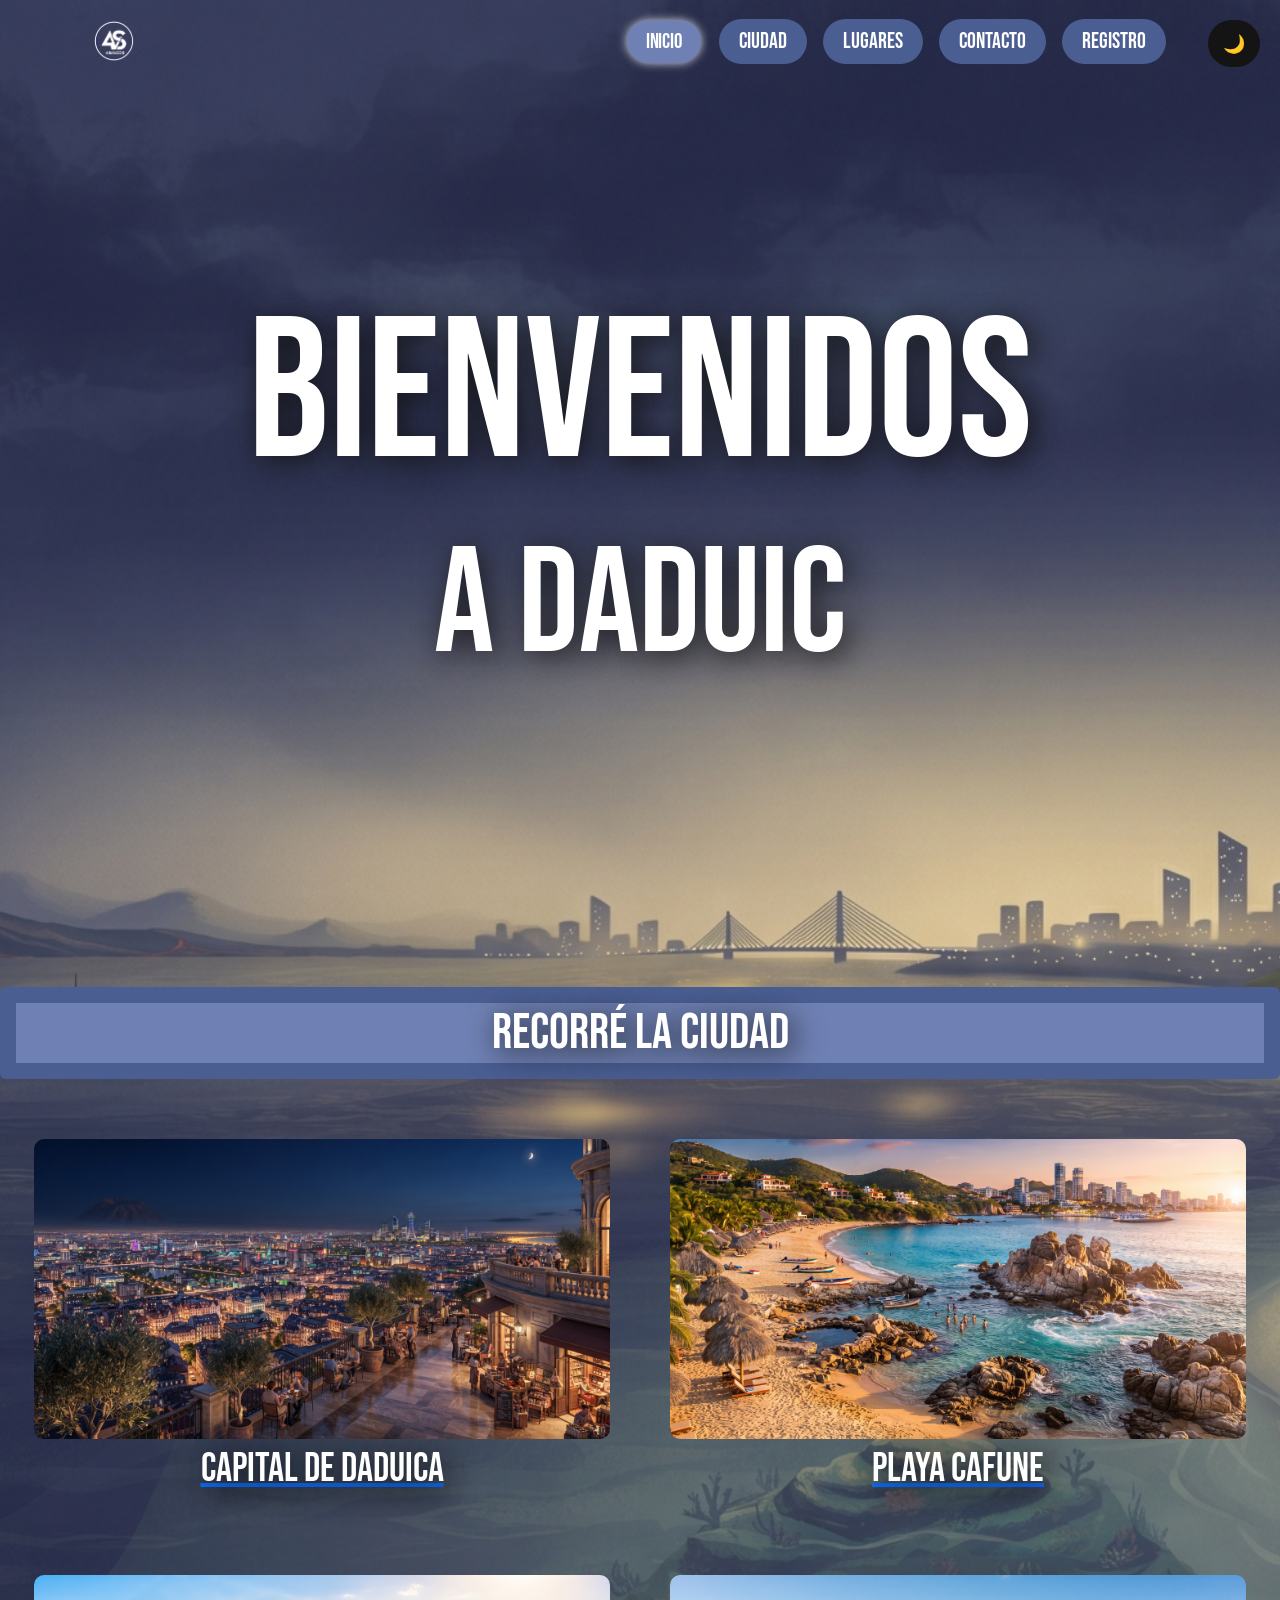
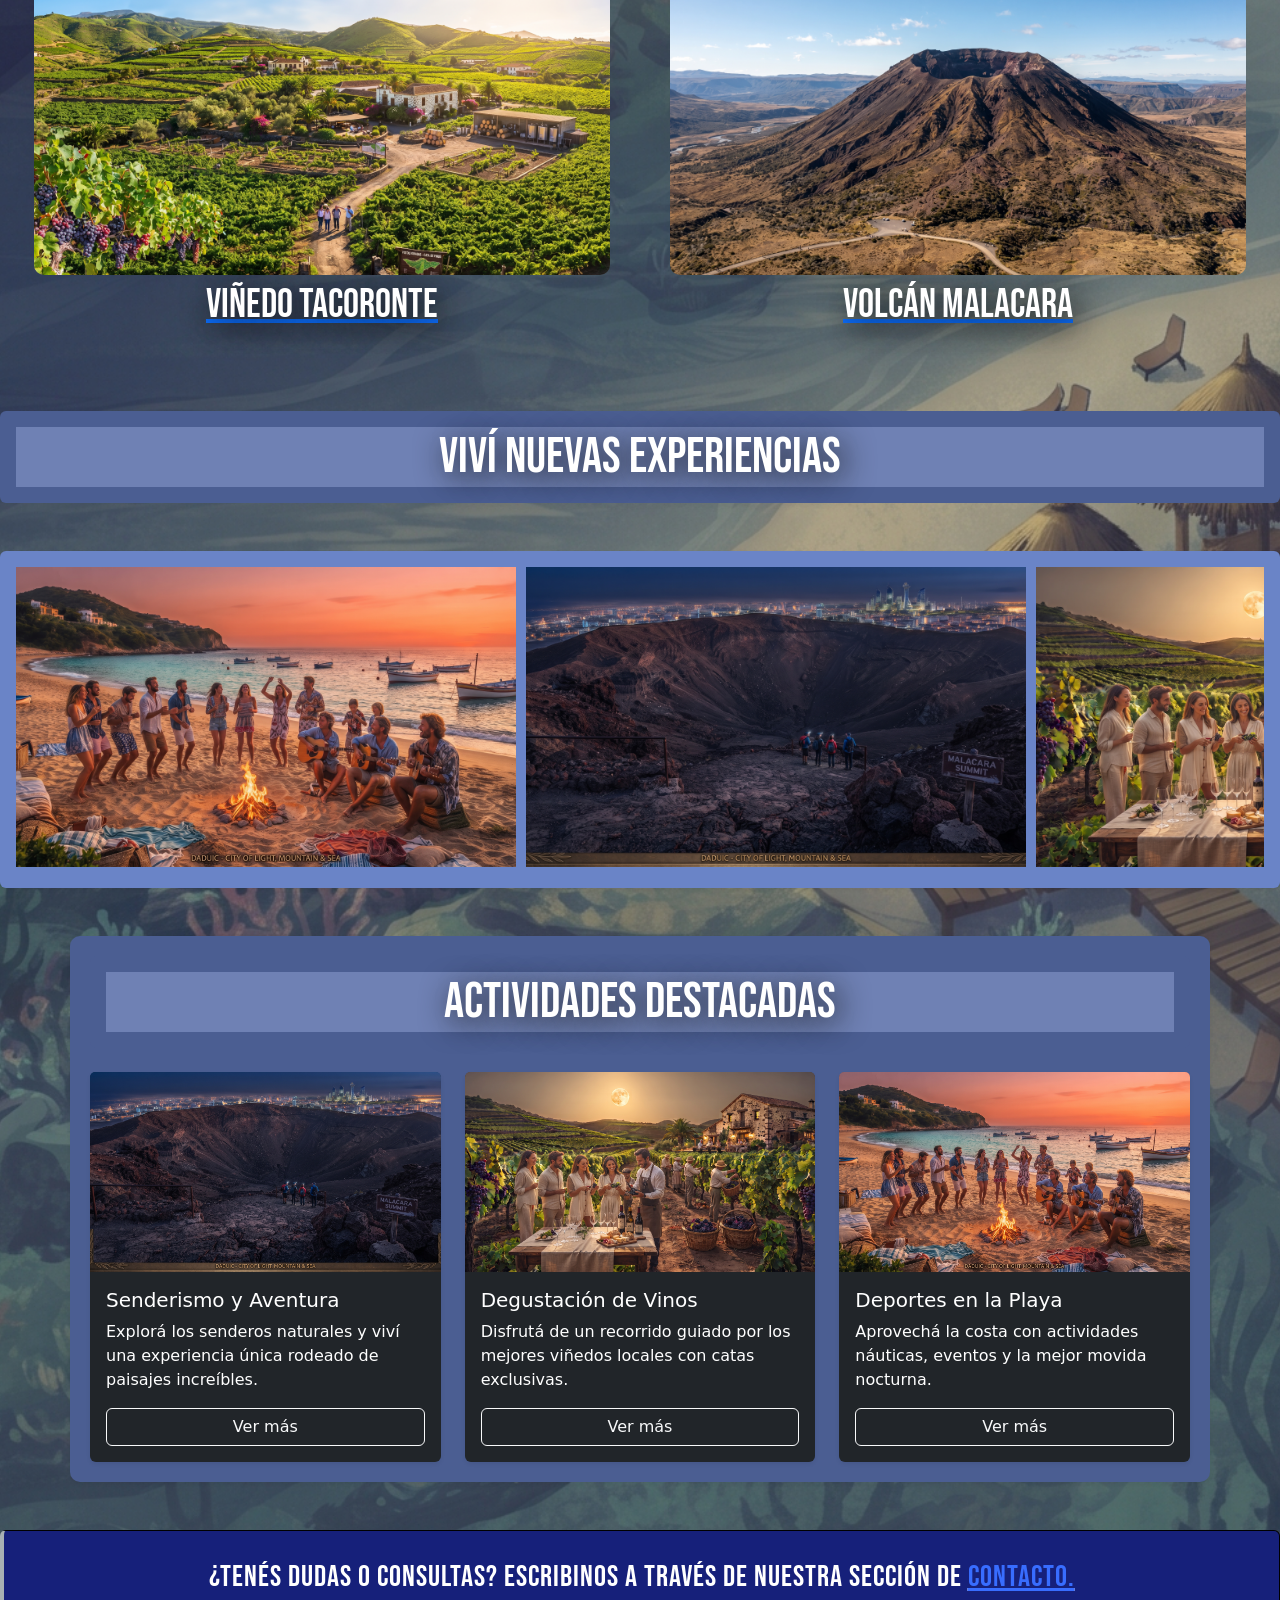
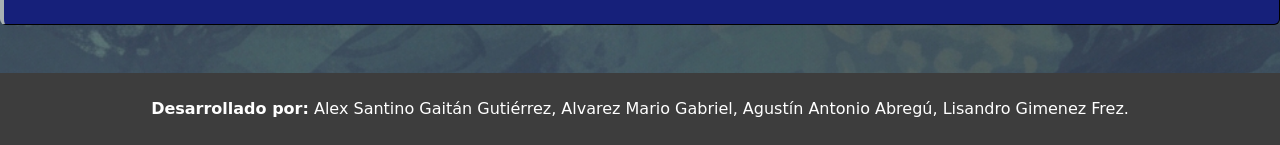
==== TPGrupal_Grupo7/Index.html @ 123d29c0 "cambio de color en grilla" ====
<!DOCTYPE html>
<html lang="es">

<head>
    <meta charset="UTF-8">
    <meta name="viewport" content="width=device-width, initial-scale=1.0">
    <title>Ciudad Dadiuc | Inicio</title>

    <!-- Bootstrap CSS (CDN vinculado ANTES del CSS propio) -->
    <link href="https://cdn.jsdelivr.net/npm/bootstrap@5.3.3/dist/css/bootstrap.min.css" rel="stylesheet">

    <!-- CSS propio -->
    <link rel="stylesheet" href="css/estilos.css">

    <!-- JavaScript -->
    <script src="js/main.js"></script>

</head>

<body class="body">

    <!-- Header Sticky con Navbar Bootstrap -->
    <header class="header-ciudad sticky-top">
        <div class="container text-center py-2">
            <nav class="navbar navbar-expand-lg navbar-dark bg-transparent">
                <div class="container-fluid">
                    <a class="navbar-brand logo-dadiuc text-uppercase m-0" href="index.html"
                        style="display:flex; gap:30px;">
                        <img src="Imagenes/LogoGrupoBlanco.png" alt="Logo de la ciudad Daduic" class="logo-daduic">
                    </a>

                    <button class="navbar-toggler" type="button" data-bs-toggle="collapse" data-bs-target="#menuIndex"
                        aria-controls="menuIndex" aria-expanded="false" aria-label="Abrir navegación">
                        <span class="navbar-toggler-icon"></span>
                    </button>

                    <div class="collapse navbar-collapse justify-content-end" id="menuIndex">
                        <ul class="navbar-nav gap-lg-2 me-3">
                            <li class="nav-item"><a class="nav-link active" aria-current="page"
                                    href="index.html">Inicio</a></li>
                            <li class="nav-item"><a class="nav-link" href="ciudad.html">Ciudad</a></li>
                            <li class="nav-item"><a class="nav-link" href="lugares.html">Lugares</a></li>
                            <li class="nav-item"><a class="nav-link" href="contacto.html">Contacto</a></li>
                            <li class="nav-item"><a class="nav-link" href="registrarse.html">Registro</a></li>
                        </ul>
                    </div>

                    <button class="modo-oscuro" id="btn-modo" >🌙</button>
                    
                </div>
            </nav>
        </div>
    </header>

    <!-- Bienvenida / Banner con Video -->
    <main>
        <div class="contenido-cabecera">
            <h1>BIENVENIDOS</h1>
            <br>
            <h2>A DADUIC</h2>
        </div>

        <div class="video-inicial" >
            <video id="video-fondo"autoplay muted loop >
                <source id="source-video" src="Imagenes/MuestraDia.mp4" type="video/mp4">
            </video>
        </div>


        <!-- Texto de bienvenida a la ciudad -->
        <div>
            <video id="video-descripcion" autoplay muted loop>
                <source src="Imagenes/Descripcion.mp4" type="video/mp4">
            </video>
        </div>


        <!-- Galería de Destacados -->
        <div class="texto-lugares my-5 p-3 rounded text-center">
            <h3 id="lugares-resumen" class="m-0">RECORRÉ LA CIUDAD</h3>
        </div>

        <div class="lugares-galeria">
            <a href="lugares.html#VolcanMalacara">
                <img src="Imagenes/CiudadDadiuc.jpg" alt="Foto de la ciudad de noche">
                <p>Capital de Daduica</p>
            </a>
            <a href="lugares.html#PlayaCafune">
                <img src="Imagenes/PlayaCafune.jpg" alt="La Playa Cafune">
                <p>Playa Cafune</p>
            </a>
            <a href="lugares.html#VinedoTacoronte">
                <img src="Imagenes/VinedoTacoronte.jpg" alt="El Viñedo Tacoronte">
                <p>Viñedo Tacoronte</p>
            </a>
            <a href="lugares.html#VolcanMalacara">
                <img src="Imagenes/VolcanMalacara.jpg" alt="El Volcan Malacara">
                <p>Volcán Malacara</p>
            </a>
        </div>

        <div class="texto-lugares my-5 p-3 rounded text-center">
            <h3 class="m-0">VIVÍ NUEVAS EXPERIENCIAS</h3>
        </div>

        <!-- Galería de Experiencias (Rutas de imágenes corregidas) -->
        <section class="p-3 rounded" style="background-color: var(--color-secundario);">
            <div class="seccion-experiencias">
                <img src="Imagenes/FiestaPlayaCafune.jpg" alt="Fiesta en Playa Cafune" width="500" height="300">
                <img src="Imagenes/VisitaVolcanMalacara.jpg" alt="Visita Volcan Malacara" width="500" height="300">
                <img src="Imagenes/RecorridoViñedo.jpg" alt="Recorrido Viñedo" width="500" height="300">
                <img src="Imagenes/FestivalDaduic.jpg" alt="Festival Daduic" width="500" height="300">
                <img src="Imagenes/FeriaDaduic.jpg" alt="Feria Daduic" width="500" height="300">
                <img src="Imagenes/CabalgataDaduic.jpg" alt="Cabalgata Daduic" width="500" height="300">
            </div>
        </section> 


       <!-- Sección de Actividades en la Ciudad (Nueva grilla) -->
        <section class="container my-5" style="background-color: var(--color-principal); border-radius: 10px; padding: 20px;">
            <div class="texto-lugares mb-4 p-3 rounded text-center">
                <h3 class="m-0">ACTIVIDADES DESTACADAS</h3>
            </div>

            <div class="row g-4">
                <!-- Actividad 1 -->
                <div class="col-md-4">
                    <div class="card h-100 shadow-sm border-0 bg-dark text-white">
                        <img src="Imagenes/VisitaVolcanMalacara.jpg" class="card-img-top" alt="Senderismo" style="height: 200px; object-fit: cover;">
                        <div class="card-body d-flex flex-column">
                            <h5 class="card-title">Senderismo y Aventura</h5>
                            <p class="card-text flex-grow-1">Explorá los senderos naturales y viví una experiencia única rodeado de paisajes increíbles.</p>
                            <a href="lugares.html" class="btn btn-outline-light mt-auto">Ver más</a>
                        </div>
                    </div>
                </div>

                <!-- Actividad 2 -->
                <div class="col-md-4">
                    <div class="card h-100 shadow-sm border-0 bg-dark text-white">
                        <img src="Imagenes/RecorridoViñedo.jpg" class="card-img-top" alt="Degustación" style="height: 200px; object-fit: cover;">
                        <div class="card-body d-flex flex-column">
                            <h5 class="card-title">Degustación de Vinos</h5>
                            <p class="card-text flex-grow-1">Disfrutá de un recorrido guiado por los mejores viñedos locales con catas exclusivas.</p>
                            <a href="lugares.html" class="btn btn-outline-light mt-auto">Ver más</a>
                        </div>
                    </div>
                </div>

                <!-- Actividad 3 -->
                <div class="col-md-4">
                    <div class="card h-100 shadow-sm border-0 bg-dark text-white">
                        <img src="Imagenes/FiestaPlayaCafune.jpg" class="card-img-top" alt="Deportes acuáticos" style="height: 200px; object-fit: cover;">
                        <div class="card-body d-flex flex-column">
                            <h5 class="card-title">Deportes en la Playa</h5>
                            <p class="card-text flex-grow-1">Aprovechá la costa con actividades náuticas, eventos y la mejor movida nocturna.</p>
                            <a href="lugares.html" class="btn btn-outline-light mt-auto">Ver más</a>
                        </div>
                    </div>
                </div>
            </div>
        </section>


    <!-- Sección de Contacto -->
        <article class="articulo-contacto my-5 p-4 text-center rounded">
            <p class="m-0">
                ¿Tenés dudas o consultas? Escribinos a través de nuestra sección de
                <a href="contacto.html" class="text-white text-decoration-underline"><strong>Contacto.</strong></a>
            </p>
        </article>
        </div>
    </main>


    <!--Footer con créditos de desarrollo-->
    <footer class="pie-pagina text-center py-4">
        <div class="container">
            <strong>Desarrollado por:</strong> Alex Santino Gaitán Gutiérrez, Alvarez Mario Gabriel, Agustín Antonio
            Abregú, Lisandro Gimenez Frez.
        </div>
    </footer>

    <!-- Bootstrap JS CDN -->
    <script src="https://cdn.jsdelivr.net/npm/bootstrap@5.3.3/dist/js/bootstrap.bundle.min.js"></script>
</body>

</html>
---- TPGrupal_Grupo7/css/estilos.css ----
/* ================================= */
/* ESTILOS PARA CIUDAD.HTML (De Mario)*/ 
/* ================================= */


:root {
    --color-principal: #4b5e92;
    --color-secundario: #6a84c7;
    --color-fondo: #1e2846;
    --color-texto: #ffffff;
    --color-acento: #6f81b4;
    --color-borde: #777777;
    --color-oscuro: #141414;
    --fuente-principal: 'Oswald', sans-serif;
    --fuente-secundaria: 'Bebas_Neue', sans-serif;
}

/*AGREGAR FUENTES PARA USARSE*/
@font-face {
    font-family: 'Oswald-Bold';
    src: url('../Fonts/Oswald/static/Oswald-Bold.ttf') format('truetype');
    font-weight: 1000;
}

@font-face {
    font-family: 'Bebas_Neue';
    src: url('../Fonts/Bebas_Neue/BebasNeue-Regular.ttf') format('truetype');
    font-weight: 1000;
}

/*Color principal de la pagina y fuente*/
body {
    color: var(--color-texto);
    background-image: url('../Imagenes/FONDO1.jpg');
    background-size: cover;
    background-position: center;
}

* {
    box-sizing: border-box;
    margin: 0;
    padding: 0;

}

/* ================================= */
/* MODO OSCURO                       */
/* ================================= */
[data-btn="dark"] {
    --color-principal: #202846;
    --color-secundario: #2a3656;
    --color-fondo: #07090f;
    --color-texto: #e2e8f0;
    --color-acento: #435483;
    --color-borde: #334155;
    --color-oscuro: #05070a;
}

[data-btn="dark"] body {
    background-image: url('../Imagenes/FONDO2.png');
}

[data-btn="dark"] .modo-oscuro {
    background-color: var(--color-texto);
    color: var(--color-fondo);
}


/* ============================================================*/
/* PESTAÑAS DE NAVEGACION ENTRES LAS SECCIONES DE LA PAGINA    */
/* ============================================================*/

/* Acomodar las pestañas de navegación en la parte superior izquierda del index*/
.header-superior {
    font-family: 'Bebas_Neue', sans-serif;
    display: flex;
    justify-content: space-between;
    align-items: flex-start;
    padding: 30px;
}

.menu-pestañas {
    list-style-type: none;
    margin: -10px;
    padding: 20px;
    display: flex;
    gap: 30px; 
/*Texto dentro de las pestañas*/
    font-size: 20px;
    background-color: var(--color-principal);
    color: var(--color-texto);
    padding: 8px 20px;
    text-decoration: none;
    border-radius: 100px;
    font-weight: bold;
    z-index: 4;
}

.menu-pestañas li a {
    text-decoration: none;
    font-weight: bold;
    width: 100%;
    height: 100px;
    object-fit: cover;
    border-radius: 100px;
    transition: transform 0.3s ease, box-shadow 0.3s ease;
    color: var(--color-texto);
}

.menu-pestañas li a:hover {
    transform: scale(0.95);
    box-shadow: 0px 0px 8px var(--color-acento);
    
}

/*LOGO DEL GRUPO*/
.logo-daduic {
    width: 40px;
    height: 40px;
    align-items: left;
}

/*BOTON DE MODO OSCURO*/
.modo-oscuro {
    display: flex;
    position: fixed;
    top: 20px;
    right: 20px;
    background-color: var(--color-oscuro);
    color: var(--color-texto);
    border: none;
    padding: 10px 15px;
    border-radius: 50px;
    cursor: pointer;
    font-size: 18px;
    z-index: 10;
    transition: all .3s ease;
}

.modo-oscuro:hover {
    background-color: var(--color-borde);
    color: var(--color-oscuro);
    transform: scale(1.05);
    box-shadow: 0px 0px 10px rgba(255, 255, 255, 0.8);
}


/* ================================= */
/* VIDEO DE BIENVENIDA               */
/* ================================= */
/*VIDEO INICIAL MOSTRANDO LA CIUDAD*/
.video-inicial {
    position: relative;
    top: -80px;
    left: 0;
    width: 100vw;
    height: 700px;
    overflow: hidden;
    z-index: -1;
}

.video-inicial video {
    position: relative;
    /*Saca el texto del flujo normal para ubicarlo con coordenadas exactas.*/
    top: 50%;
    /*Sitúan el punto de referencia del texto en el centro exacto de la pantalla.*/
    left: 50%;
    /*Sitúan el punto de referencia del texto en el centro exacto de la pantalla.*/
    transform: translate(-50%, -50%);
    /*Desplaza el texto un 50% de su propio tamaño hacia arriba e izquierda para centrarlo de forma milimétrica.*/
    width: 100%;
    /*Hace que el bloque ocupe todo el ancho de la pantalla.*/
    height: 100%;
    /*Hace que el bloque ocupe todo el alto de la pantalla.*/
    object-fit: cover;
    /*para que la imagen cubra completamente su contenedor sin deformarse ni estirarse*/
    z-index: -1;
    /*Coloca el texto en una capa superior para que flote bien al frente, visible por encima del video de fondo.*/
}

/* ================================= */
/* TITULO DE BIENVENIDA              */
/* ================================= */
/*TEXTO ENCIMA DEL VIDEO*/
.contenido-cabecera {
    position: absolute;
    top: 40%;
    left: 50%;
    transform: translate(-50%, -20%);
    text-align: center;
    color: var(--color-texto);
    z-index: 1;
    /* Lo pone bien al frente para que se pueda leer */
    width: 100%;
    /*Hace que el bloque ocupe todo el ancho de la pantalla.*/
}

.contenido-cabecera h1 {
    font-size: 200px;
    font-family: 'Bebas_Neue', sans-serif;
    text-align: center;
    display: inline;
    border-radius: 10px;
    color: var(--color-texto);
    text-shadow: 5px 5px 30px rgba(17, 17, 17, 0.904);
    z-index: 1;
}

.contenido-cabecera h2 {
    font-size: 150px;
    font-family: 'Bebas_Neue', sans-serif;
    text-align: center;
    display: inline;
    color: var(--color-texto);
    text-shadow: 5px 5px 30px rgba(17, 17, 17, 0.904);
    z-index: 1;
}

/* ================================= */
/* CUADROS DE TEXTOS AL LADO DEL OTRO*/
/* ================================= */
/*CUADROS DE TEXTO JUNTOS DEBAJO DEL VIDEO DE BIENVENIDA*/
/* Contenedor de dos columnas para los textos uno al lado del otro*/
/* Ajuste de contenedor y títulos modif santi*/
.columna-caja {
    font-family: 'Oswald', sans-serif;
    font-size: 20px;
    text-align: center;
    background-color: var(--color-principal);
    padding: 30px 20px;
    border-radius: 15px;
    color: var(--color-texto);
    text-shadow: 2px 2px 8px rgba(0, 0, 0, 0.7);
}

.titulo-columna {
    font-family: 'Bebas_Neue', sans-serif;
    background-color: var(--color-acento);
    color: var(--color-texto);
    font-size: 28px;
    padding: 8px 15px; /* Se sacó el padding de 100px que rompía el cartel */
    border-radius: 10px;
    text-align: center;
    margin-bottom: 10px;
    font-weight: bold;
}

/* Lista numerada de lugares */
.columna-caja ol {
    list-style-type: none;
    margin: 0;
    padding: 0;
}

.columna-caja ol li {
    margin-bottom: 8px;
    font-size: 18px;
    white-space: nowrap; /* Evita que el texto de los ítems se corte en vertical */
}
/*AGRANDAR MARGEN DEL ESPACIADO BR*/
.br-grande {
  display: block;
  height: 20px;
  margin: 0;
}

/*TEXTO DE "RECORRE LA CIUDAD" DEBAJO DEL VIDEO DE BIENVENIDA*/ 
.texto-lugares{
    font-family: 'Bebas_Neue', sans-serif;
    background-color: var(--color-principal);
    color: var(--color-texto);
    text-shadow: 5px 5px 30px rgba(17, 17, 17, 0.904);
}

.texto-lugares h3{
    font-size: 50px;
    text-align: center;
    background-color: var(--color-acento);
    color: var(--color-texto);
    text-shadow: 5px 5px 30px rgba(17, 17, 17, 0.904);
}


/* ================================= */
/* GALERIA DE IMAGENES TURISTICAS    */
/* ================================= */
/*Muestra de imagenes de lugares mas visitados de la ciudad*/
.lugares-galeria {
    display: flex;
    flex-wrap: wrap;
    gap: 60px;
    justify-content: center;
    max-width: 2000px;
    margin: 60px auto;
}

/* Tamaño de las imagenes dentro de la galeria */
.lugares-galeria a {
    width: 45%;
}

/*Estilo y efecto de la imagen dentro de la galeris*/
.lugares-galeria img {
    width: 100%;
    height: 300px;
    object-fit: cover;
    border-radius: 10px;
    transition: transform 0.3s ease, box-shadow 0.3s ease;
}

/* Efecto al pasar el mouse sobre la imagen */
.lugares-galeria img:hover {
    transform: scale(1.05);
    box-shadow: 0 4px 15px rgb(253, 253, 252);
}

/*Nombres de los lugares turisticos*/
.lugares-galeria p{
    color: rgb(255, 255, 255);
    font-family: 'Bebas_Neue', sans-serif;
    font-size: 40px;
    text-align: center;
    text-shadow: 5px 5px 30px rgba(17, 17, 17, 0.904);
}


/* ================================= */
/*ESTILOS TIPO TARJETA GALERIA       */
/* ================================= */
.seccion-experiencias{
    display: flex;
    gap: 10px;
    overflow-x: auto;
    scroll-snap-type: x mandatory;
    padding-bottom: 5px;
}

.seccion-experiencias img{
    flex-shrink: 0;
    object-fit: cover;
    scroll-snap-align: start;
}


/* ================================= */
/* ARTICULO CON DATOS            */
/* ================================= */
.articulo-contacto{
    background-color: #16207a;
    color: rgb(255, 255, 255);
    font-family: 'Bebas_Neue', sans-serif;
    display: flex;
    justify-content: space-evenly;
    align-items: flex-start;
    padding: 10px;
    font-size: 30px;
    letter-spacing: 1px;
}

.articulo-contacto strong{
     color: rgb(56, 109, 255);
     text-decoration: underline;
}   

/* ================================= */
/* ESTILOS PARA EL PIE DE PAGINA     */
/* ================================= */
.pie-de-pagina{
    background-color: #3d3d3d;
    color: var(--color-texto);
    letter-spacing: 0.5px;
    margin: 0;
    padding: 20px;  
    text-align: left;
}
    
.pie-de-pagina ul{
    list-style-type: none;
    margin: 0;
    padding: 0;
}

.pie-de-pagina li{
    margin: 5px 0;
}


/* ================================= */
/* ESTILOS PARA REGISTRARSE.HTML (De Mario)*/ 
/* ================================= */
.formulario-registro{
    font-family: 'Bebas_Neue', sans-serif;
    text-decoration-line: none;
    font-size: 30px;
    color: var(--color-texto);
    padding: 0px 30px;
    text-align: center;
}

.titulo-registro{
    font-family: 'Bebas_Neue', sans-serif;
    text-decoration-line: none;
    font-size: 50px;

    color: var(--color-texto);
    padding: 0px 30px;
    text-align: center;
}
/*================================================================================================================================================================*/

/* ================================= */
/* ESTILOS PARA CIUDAD.HTML (De Agus)*/ 
/* ================================= */

/* Seccion de contenidos */
/* Jerarquía tipográfica de Headings */
h1, h2, h3 {
    color:#FFFFFF;
    font-weight: 700;
    margin-bottom: 0.8rem;
}

h1 {
    font-size: 2.2rem;
    color: #FFFFFF; 
}

h2 {
    font-size: 1.6rem;
    padding-bottom: 0.4rem;
    margin-top: 1.2rem;
}

h3 {
    font-size: 1.25rem;
    color: #FFFFFF;
    margin-top: 0.8rem;
}

/* Párrafos y elementos de texto */
p {
    margin-bottom: 1rem;
    color: #FFFFFF;
}

/* Estilos de Seccion (<section>) */
section {
    background-color: #5a5656;
    padding: 1.8rem;
    margin-bottom: 1.5rem;
    border-radius: 8px;
    box-shadow: 0 2px 4px rgba(0, 0, 0, 0.05);
}

/* Estilos de Artículos (<article>) */
article {
    background-color: #524e4e; /* Fondo gris oscuro */
    color: #FFFFFF;            
    border: 1px solid #000000;
    border-left: 4px solid #a8b1b3; 
    padding: 1.25rem;
    margin: 1.5rem 0;
    border-radius: 6px;
}

/* Contenido lateral (<aside>) */
aside {
    background-color: #626568;
    color: #FFFFFF;
    padding: 1.25rem;
    border-left: 5px solid #FFFFFF;
    border-radius: 4px;
    margin-top: 1.5rem;
}

/* Listas internas dentro del contenido */
ul, dl {
    margin-left: 1.5rem;
    margin-bottom: 1rem;
}

dt {
    font-weight: bold;
    color: #ffffff;
}

dd {
    margin-left: 1rem;
    margin-bottom: 0.5rem;
} 

/* Estilos para la tabla */ 

/* TABLA */
.tabla-horarios {
    width: 100%;
    border-collapse: collapse;
    margin-top: 15px;
    font-family: 'Oswald', sans-serif;
    background-color: #524e4e;
    
    /* Borde superior grueso para darle presencia e inicio claro */
    border-top: 4px solid #ffffff; 
}

/* Encabezado en tono plano más oscuro (#383838) para que resalte */
.tabla-horarios th {
    background-color: #383838;
    color: #ffffff;
    font-family: 'Oswald-Bold', sans-serif;
    font-size: 19px;
    padding: 14px 15px;
    text-align: left;
    text-transform: uppercase;
    border-bottom: 2px solid #777777;
    border-right: 1px solid #777777;
}

/* Celdas del cuerpo */
.tabla-horarios td {
    padding: 12px 15px;
    color: #ffffff;
    font-size: 16px;
    border-bottom: 1px solid #777777;
    border-right: 1px solid #777777;
}

/* Filas intercaladas */
.tabla-horarios tbody tr:nth-child(even) {
    background-color: #5a5656;
}

/* Quitar líneas del borde derecho final */
.tabla-horarios th:last-child,
.tabla-horarios td:last-child {
    border-right: none;
}


/* Estilos para el formulario de contacto */
.formulario-contacto {
    max-width: 600px;
    margin: 0 auto;
    display: flex;
    flex-direction: column;
    gap: 15px;
    font-family: 'Oswald', sans-serif;
    background-color: #5a5656;
    padding: 25px;
    border-radius: 12px;
}

.formulario-contacto label {
    display: block;
    margin-bottom: 5px;
    font-weight: bold;
    color: #ffffff;
}

.formulario-contacto input, 
.formulario-contacto textarea {
    width: 100%;
    padding: 12px;
    border-radius: 6px;
    border: 1px solid #777777;
    background-color: #474747;
    color: white;
    font-size: 16px;
    box-sizing: border-box; /* Evita que el padding rompa el ancho del 100% */
}

.formulario-contacto input:focus, 
.formulario-contacto textarea:focus {
    outline: none;
    border-color: #ffffff;
    box-shadow: 0 0 5px rgba(255, 255, 255, 0.5);
}

.btn-enviar {
    background-color: rgb(161, 160, 160);
    color: white;
    border: none;
    padding: 12px;
    border-radius: 8px;
    font-family: 'Oswald-Bold', sans-serif;
    font-size: 18px;
    cursor: pointer;
    transition: background 0.3s, transform 0.2s;
}

.btn-enviar:hover {
    background-color: #ffffff;
    color: #000000;
    transform: scale(0.98);
}

.titulo-formulario {
    font-family: 'Oswald-Bold', sans-serif;
    font-size: 30px;
    color: rgb(255, 255, 255);
    text-align: center;
    margin-bottom: 10px;
}

/*========================================================================================================================*/
/* ============================================================ */
/* ESTILOS PARA CIUDAD.HTML (De Santi - Adaptado al estilo Index de Mario)*/ 
/* ============================================================ */
/* ------------------------------------------------------------ */
/* BOOSTRAP PART1
/* ------------------------------------------------------------ */

/* Header Sticky (fijo al hacer scroll) */
body.pagina-ciudad header.header-ciudad {
    position: sticky;
    top: 0;
    z-index: 1000;
    background-color: rgba(30, 40, 70, 0.95) !important;
    backdrop-filter: blur(8px);
    box-shadow: 0 4px 12px rgba(0, 0, 0, 0.5);
}

/* Contenedor relativo para alojar badges flotantes */
.contenedor-posicionado {
    position: relative;
    display: inline-block;
    width: 100%;
}

/* Badges con posicionamiento absolute sobre las imágenes */
.badge-ciudad-destacado {
    position: absolute;
    top: 20px;
    right: 20px;
    background-color: #6a84c7;
    color: #ffffff;
    font-family: 'Bebas_Neue', sans-serif;
    font-size: 20px;
    padding: 8px 16px;
    border-radius: 50px;
    box-shadow: 0 4px 10px rgba(0, 0, 0, 0.6);
    letter-spacing: 1px;
    z-index: 5;
}

.badge-insignia {
    position: absolute;
    bottom: 15px;
    left: 50%;
    transform: translateX(-50%);
    background-color: rgba(75, 94, 146, 0.9);
    color: #ffffff;
    font-family: 'Oswald-Bold', sans-serif;
    font-size: 16px;
    padding: 6px 14px;
    border-radius: 20px;
    border: 1px solid #9bb1f0;
    z-index: 5;
}
/* ============================================================ */
          /*Flexbox Avanzado y Grilla Responsiva*/
/* ============================================================ */

/* Contenedor principal en grilla flex con wrap y gap */
.grilla-lugares-flex {
    display: flex;
    flex-wrap: wrap;
    gap: 24px;
    justify-content: center;
    align-items: stretch;
}

/* Elementos individuales flex responsivos */
.tarjeta-flex {
    flex: 1 1 320px;
    margin: 0 ;
    display: flex;
    flex-direction: column;
    justify-content: space-between;
}
/* ------------------------------------------------------------ */
/* BOOSTRAO PART2    */
/* ------------------------------------------------------------ */

/* Marca/Título del header alineado a la izquierda */
.header-ciudad .logo-dadiuc {
    font-family: 'Bebas_Neue', sans-serif;
    font-size: 30px !important;
    color: #ffffff !important;
    letter-spacing: 1px;
    text-shadow: 2px 2px 10px rgba(0, 0, 0, 0.7);
}

/* Flexbox para mantener los botones a la derecha */
.header-ciudad .navbar-collapse {
    justify-content: flex-end;
}

/* Estilo para los links de la Navbar responsiva de Bootstrap */
.header-ciudad .navbar-nav .nav-link {
    font-family: 'Bebas_Neue', sans-serif;
    font-size: 22px;
    color: var(--color-texto) !important;
    background-color: var(--color-principal);
    padding: 6px 20px !important;
    border-radius: 100px;
    font-weight: bold;
    display: inline-block;
    transition: transform 0.3s ease, background-color 0.3s ease, box-shadow 0.3s ease;
    margin: 0 4px;
}

.header-ciudad .navbar-nav .nav-link:hover,
.header-ciudad .navbar-nav .nav-link.active {
    background-color: var(--color-acento);
    transform: scale(0.95);
    box-shadow: 0px 0px 10px rgba(255, 255, 255, 0.8);
}

/* SECCIÓN PRINCIPAL Y TEXTOS INTRODUCTORIOS */
.contenido-principal {
    padding: 30px 15px;
}

.introduccion {
    font-family: 'Oswald-Bold', sans-serif;
    text-align: center;
    font-size: 24px;
    color: #ffffff;
    text-shadow: 2px 2px 10px rgba(0, 0, 0, 0.7);
}

.enlace-datos {
    font-family: 'Bebas_Neue', sans-serif;
    display: inline-block;
    background-color: #4b5e92;
    color: #ffffff;
    padding: 10px 25px;
    font-size: 22px;
    text-decoration: none;
    border-radius: 50px;
    transition: transform 0.3s ease, background-color 0.3s ease;
}

.enlace-datos:hover {
    background-color: var(--color-principal);
    color: var(--color-texto);
    transform: scale(1.05);
}

/* IMAGEN PRINCIPAL */
.imagen-principal {
    text-align: center;
    margin: 30px auto;
}

.imagen-principal img {
    max-width: 100%;
    height: auto;
    border-radius: 15px;
    box-shadow: 0px 6px 20px rgba(0, 0, 0, 0.6);
}

.imagen-principal figcaption {
    margin-top: 10px;
    font-family: 'Oswald', sans-serif;
    font-style: italic;
    color: #e0e0e0;
}

/* SECCIÓN CONTENEDORA SOBRE CIUDAD */
.seccion-ciudad {
    background-color: rgba(75, 94, 146, 0.85);
    color: #ffffff;
    padding: 30px;
    border-radius: 15px;
    margin-bottom: 30px;
    box-shadow: 0 4px 15px rgba(0, 0, 0, 0.4);
}

.titulo-seccion {
    background-color: #6a84c7;
    color: #ffffff;
    padding: 12px;
    border-radius: 10px;
    text-align: center;
    font-family: 'Bebas_Neue', sans-serif;
    font-size: 40px;
    letter-spacing: 1px;
}

/* ARTÍCULOS E HISTORIA */
.seccion-ciudad article {
    background-color: #3b4b75;
    color: #ffffff;
    border: 1px solid #6a84c7;
    border-left: 6px solid #9bb1f0;
    padding: 20px;
    margin: 25px 0;
    border-radius: 10px;
    font-family: 'Oswald', sans-serif;
}

.seccion-ciudad article h3 {
    font-family: 'Bebas_Neue', sans-serif;
    font-size: 30px;
    color: #ffffff;
    margin-bottom: 15px;
    border-bottom: 1px solid rgba(255, 255, 255, 0.2);
    padding-bottom: 5px;
}

.seccion-ciudad article p {
    color: #ffffff;
    line-height: 1.6;
    font-size: 18px;
}

.imagen-secundaria {
    display: block;
    margin: 20px auto;
    max-width: 100%;
    border-radius: 12px;
    box-shadow: 0 4px 10px rgba(0, 0, 0, 0.5);
}

/* TARJETAS DE BARRIOS / ZONAS */
.tarjeta-zona {
    background-color: #2a3656 !important;
    border: 1px solid #6a84c7 !important;
    border-radius: 10px;
    transition: transform 0.3s ease;
}

.tarjeta-zona:hover {
    transform: translateY(-5px);
}

.tarjeta-zona .card-title {
    font-family: 'Bebas_Neue', sans-serif;
    color: #9bb1f0 !important;
    font-size: 26px;
}

.tarjeta-zona .card-text {
    font-family: 'Oswald', sans-serif;
    font-size: 16px;
    color: #ffffff;
}

/* LISTA DE DATOS CLAVE (<dl>) */
.lista-datos {
    background-color: #2a3656;
    padding: 25px;
    border-radius: 10px;
    border: 1px solid #6a84c7;
}

.lista-datos dt {
    font-family: 'Bebas_Neue', sans-serif;
    font-size: 24px;
    color: #9bb1f0;
    margin-top: 10px;
    letter-spacing: 1px;
}

.lista-datos dd {
    font-family: 'Oswald', sans-serif;
    color: #ffffff;
    font-size: 18px;
    margin-left: 0;
    margin-bottom: 15px;
}

/* PIE DE PÁGINA */
.pie-pagina {
    background-color: #3d3d3d;
    text-align: center;
    padding: 20px;
    margin-top: 40px;
}

.pie-pagina p {
    font-family: 'Oswald', sans-serif;
    color: #ffffff;
    margin: 0;
}
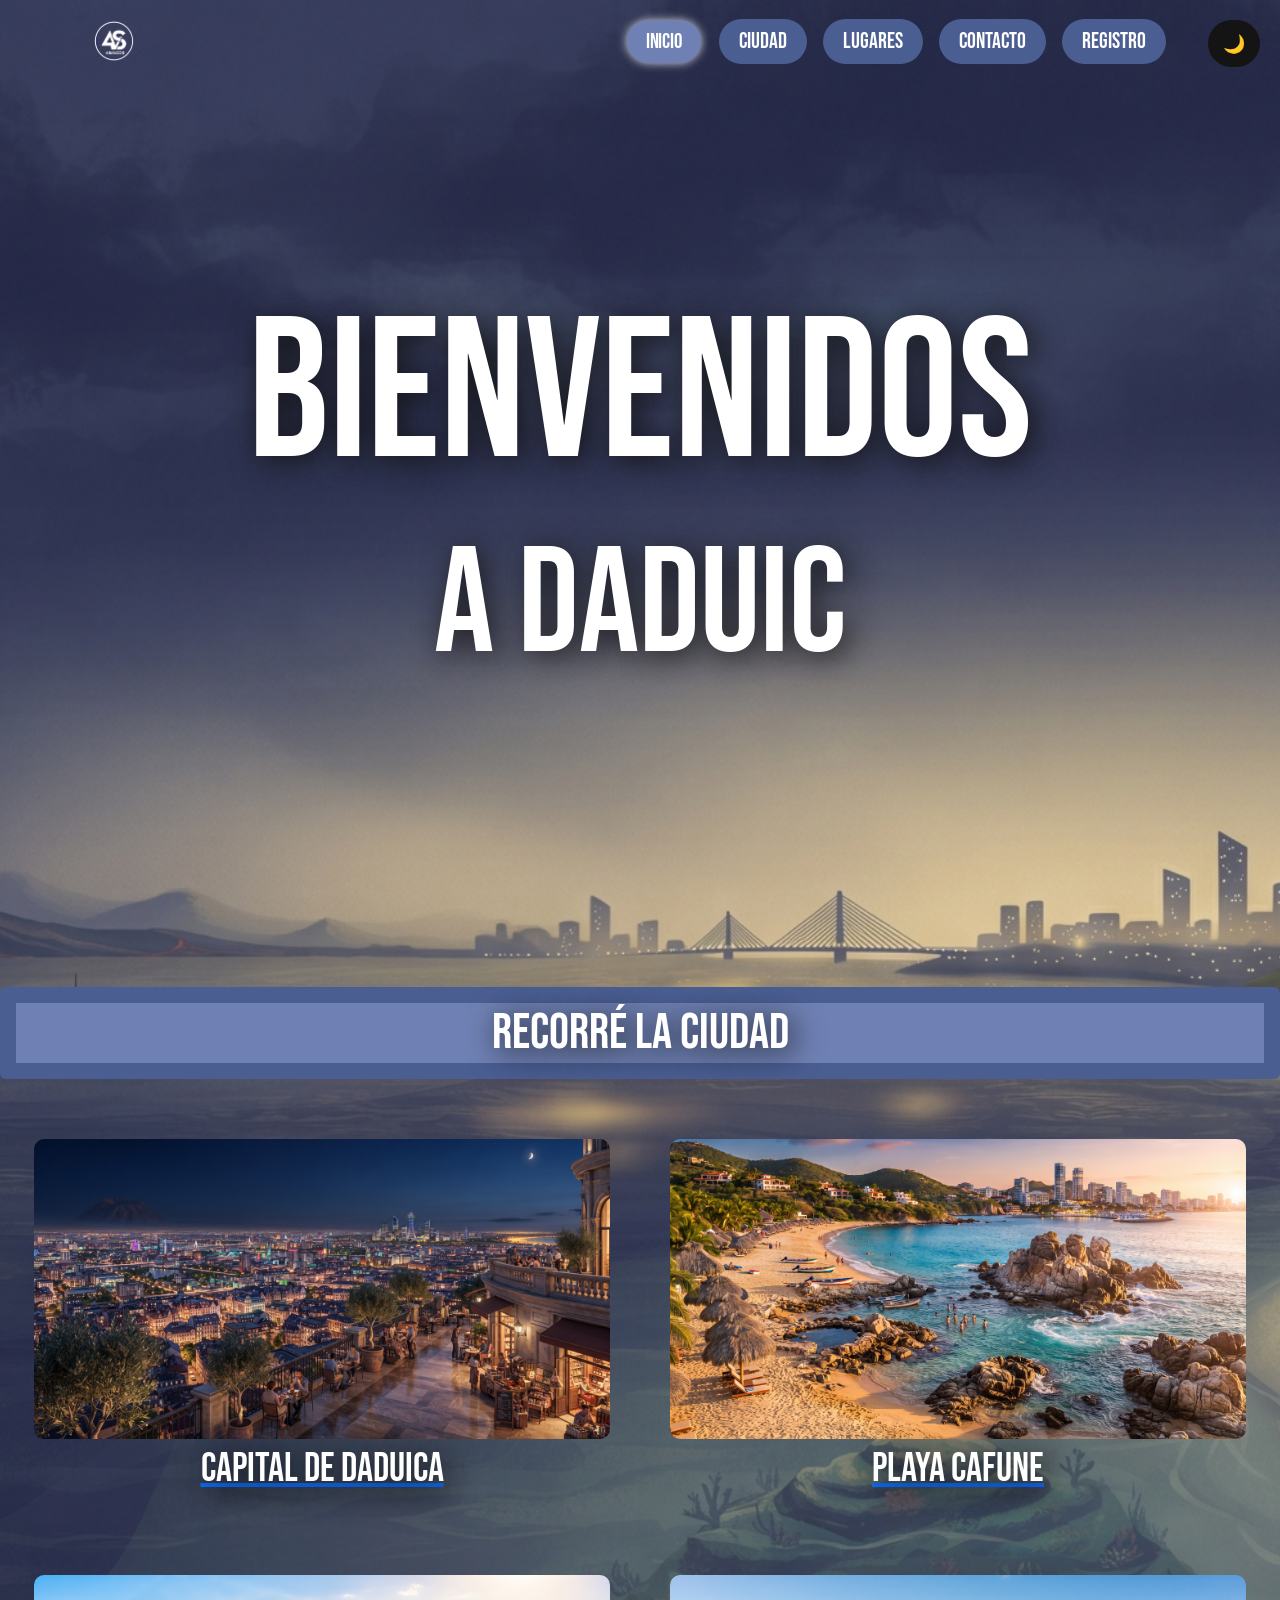
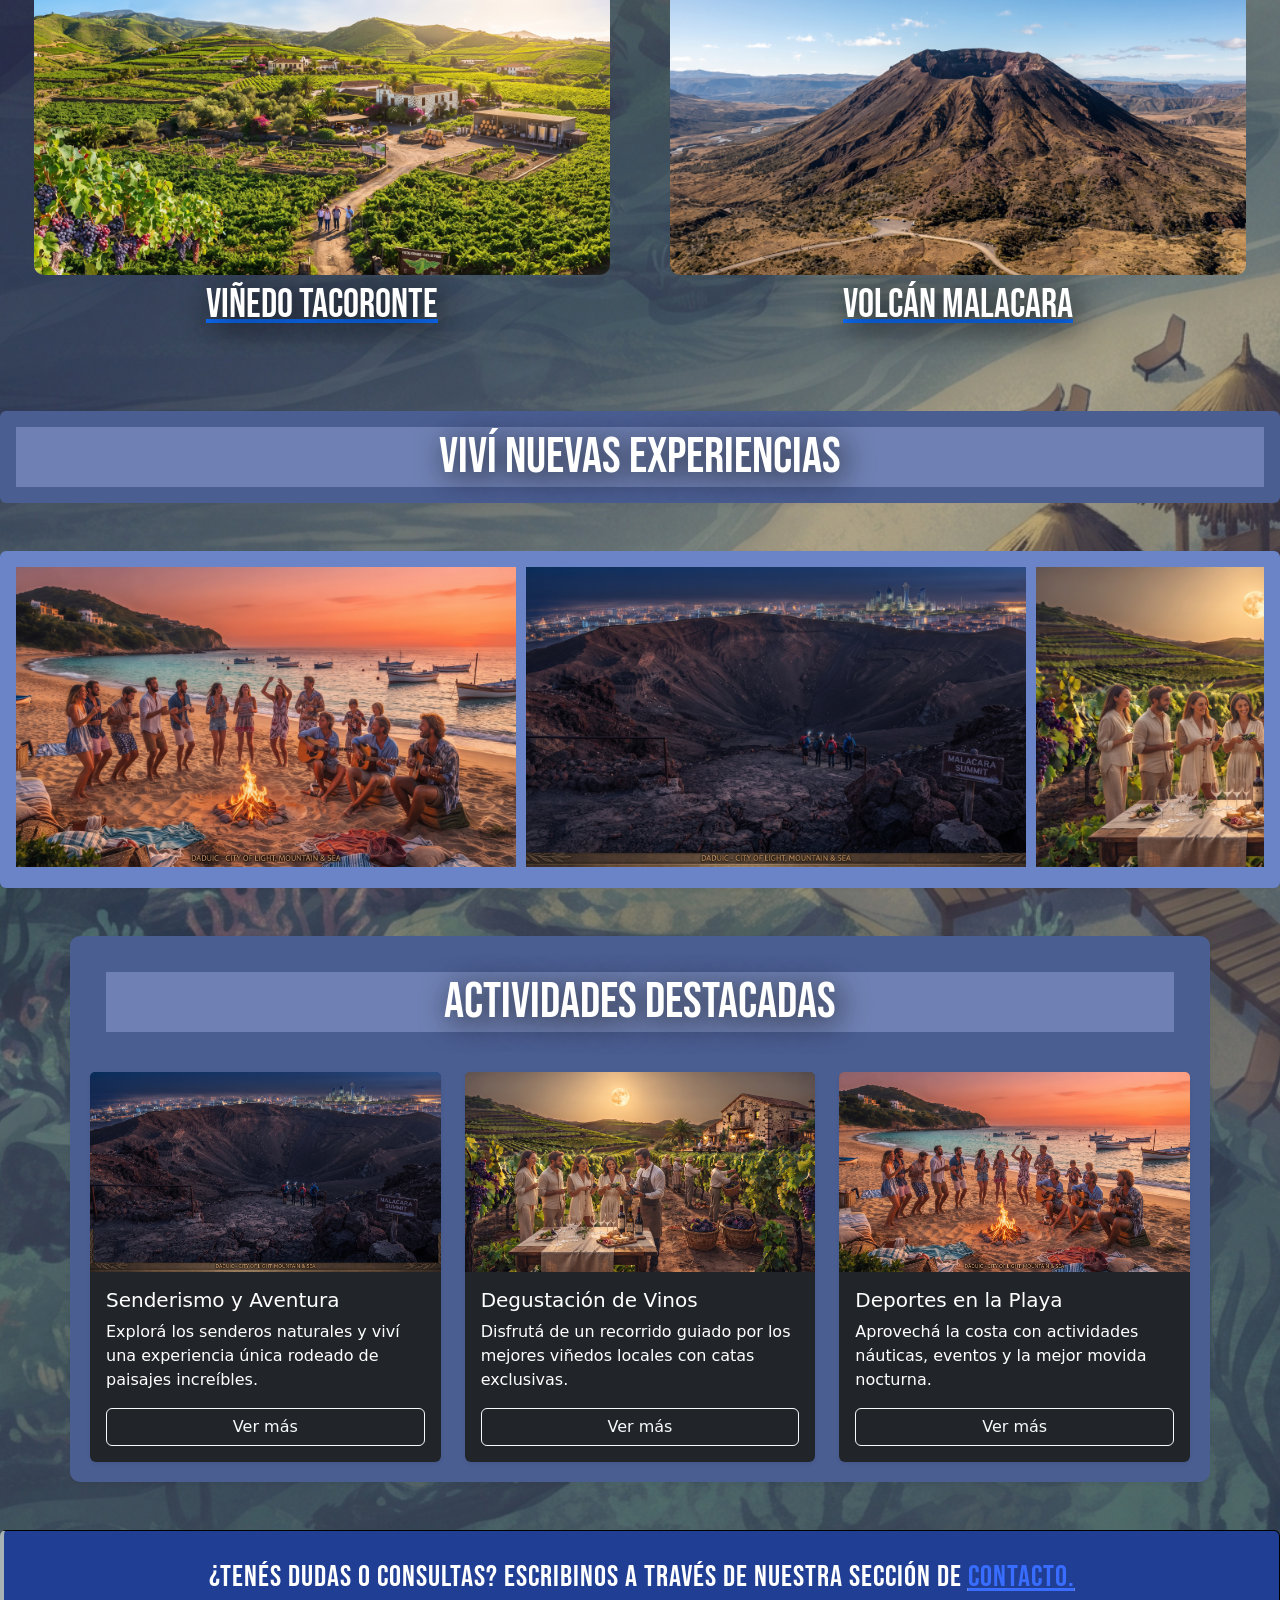
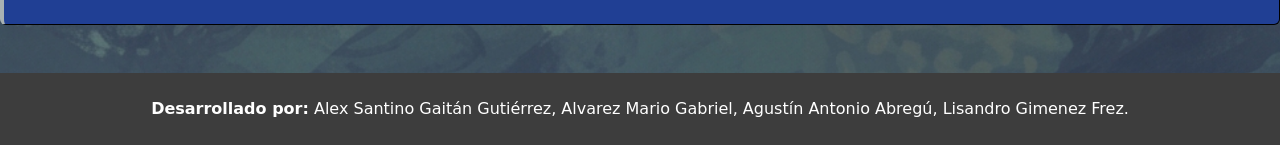
==== commit 136fdc0f: "Agregue video de modo oscuro para Video de descripcion" ====
--- a/TPGrupal_Grupo7/Index.html
+++ b/TPGrupal_Grupo7/Index.html
@@ -70,7 +70,7 @@
         <!-- Texto de bienvenida a la ciudad -->
         <div>
             <video id="video-descripcion" autoplay muted loop>
-                <source src="Imagenes/Descripcion.mp4" type="video/mp4">
+                <source id="source-descripcion" src="Imagenes/Descripcion.mp4" type="video/mp4">
             </video>
         </div>
 
--- a/TPGrupal_Grupo7/css/estilos.css
+++ b/TPGrupal_Grupo7/css/estilos.css
@@ -11,6 +11,7 @@
     --color-acento: #6f81b4;
     --color-borde: #777777;
     --color-oscuro: #141414;
+    --color-azulado: #203f94;
     --fuente-principal: 'Oswald', sans-serif;
     --fuente-secundaria: 'Bebas_Neue', sans-serif;
 }
@@ -47,13 +48,14 @@
 /* MODO OSCURO                       */
 /* ================================= */
 [data-btn="dark"] {
-    --color-principal: #202846;
+    --color-principal: #15214d;
     --color-secundario: #2a3656;
     --color-fondo: #07090f;
     --color-texto: #e2e8f0;
-    --color-acento: #435483;
+    --color-acento: #3b4b77;
     --color-borde: #334155;
     --color-oscuro: #05070a;
+    --color-azulado: #122352;
 }
 
 [data-btn="dark"] body {
@@ -346,7 +348,7 @@
 /* ARTICULO CON DATOS            */
 /* ================================= */
 .articulo-contacto{
-    background-color: #16207a;
+    background-color: var(--color-azulado);
     color: rgb(255, 255, 255);
     font-family: 'Bebas_Neue', sans-serif;
     display: flex;
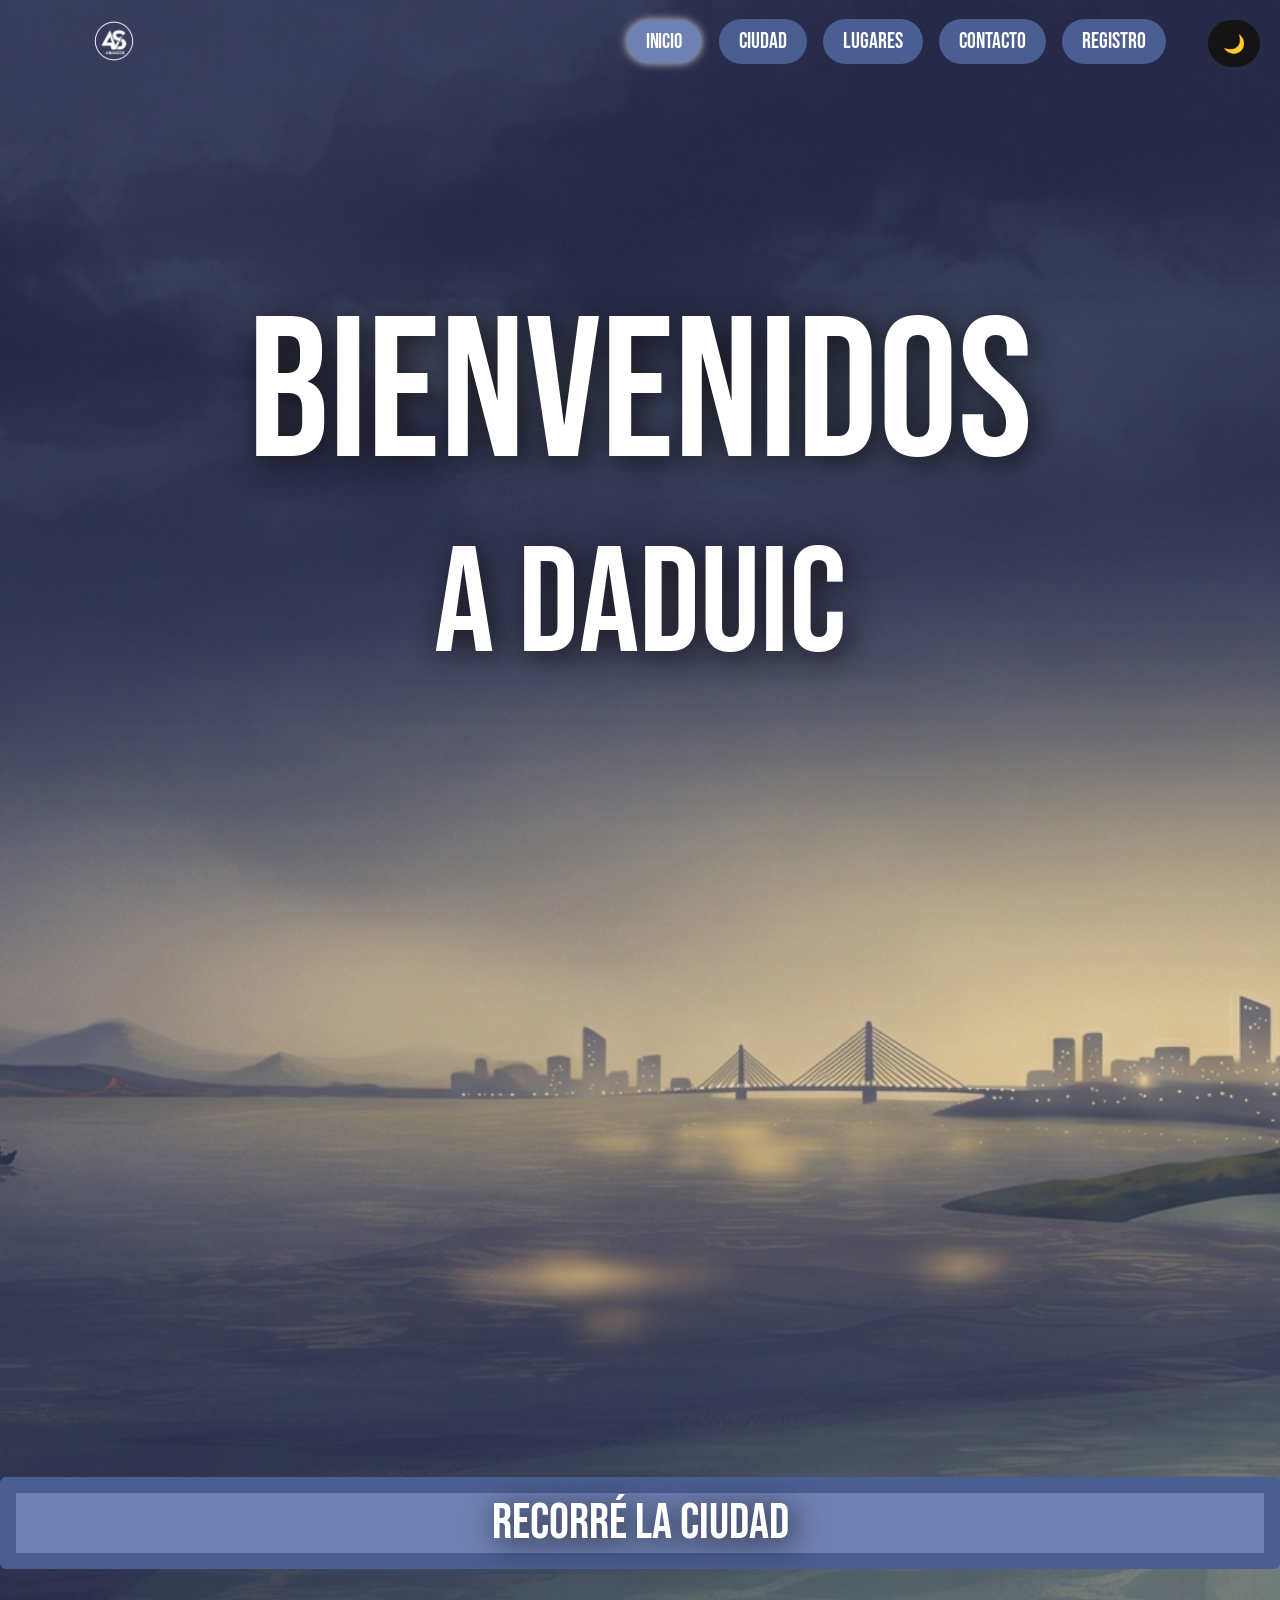
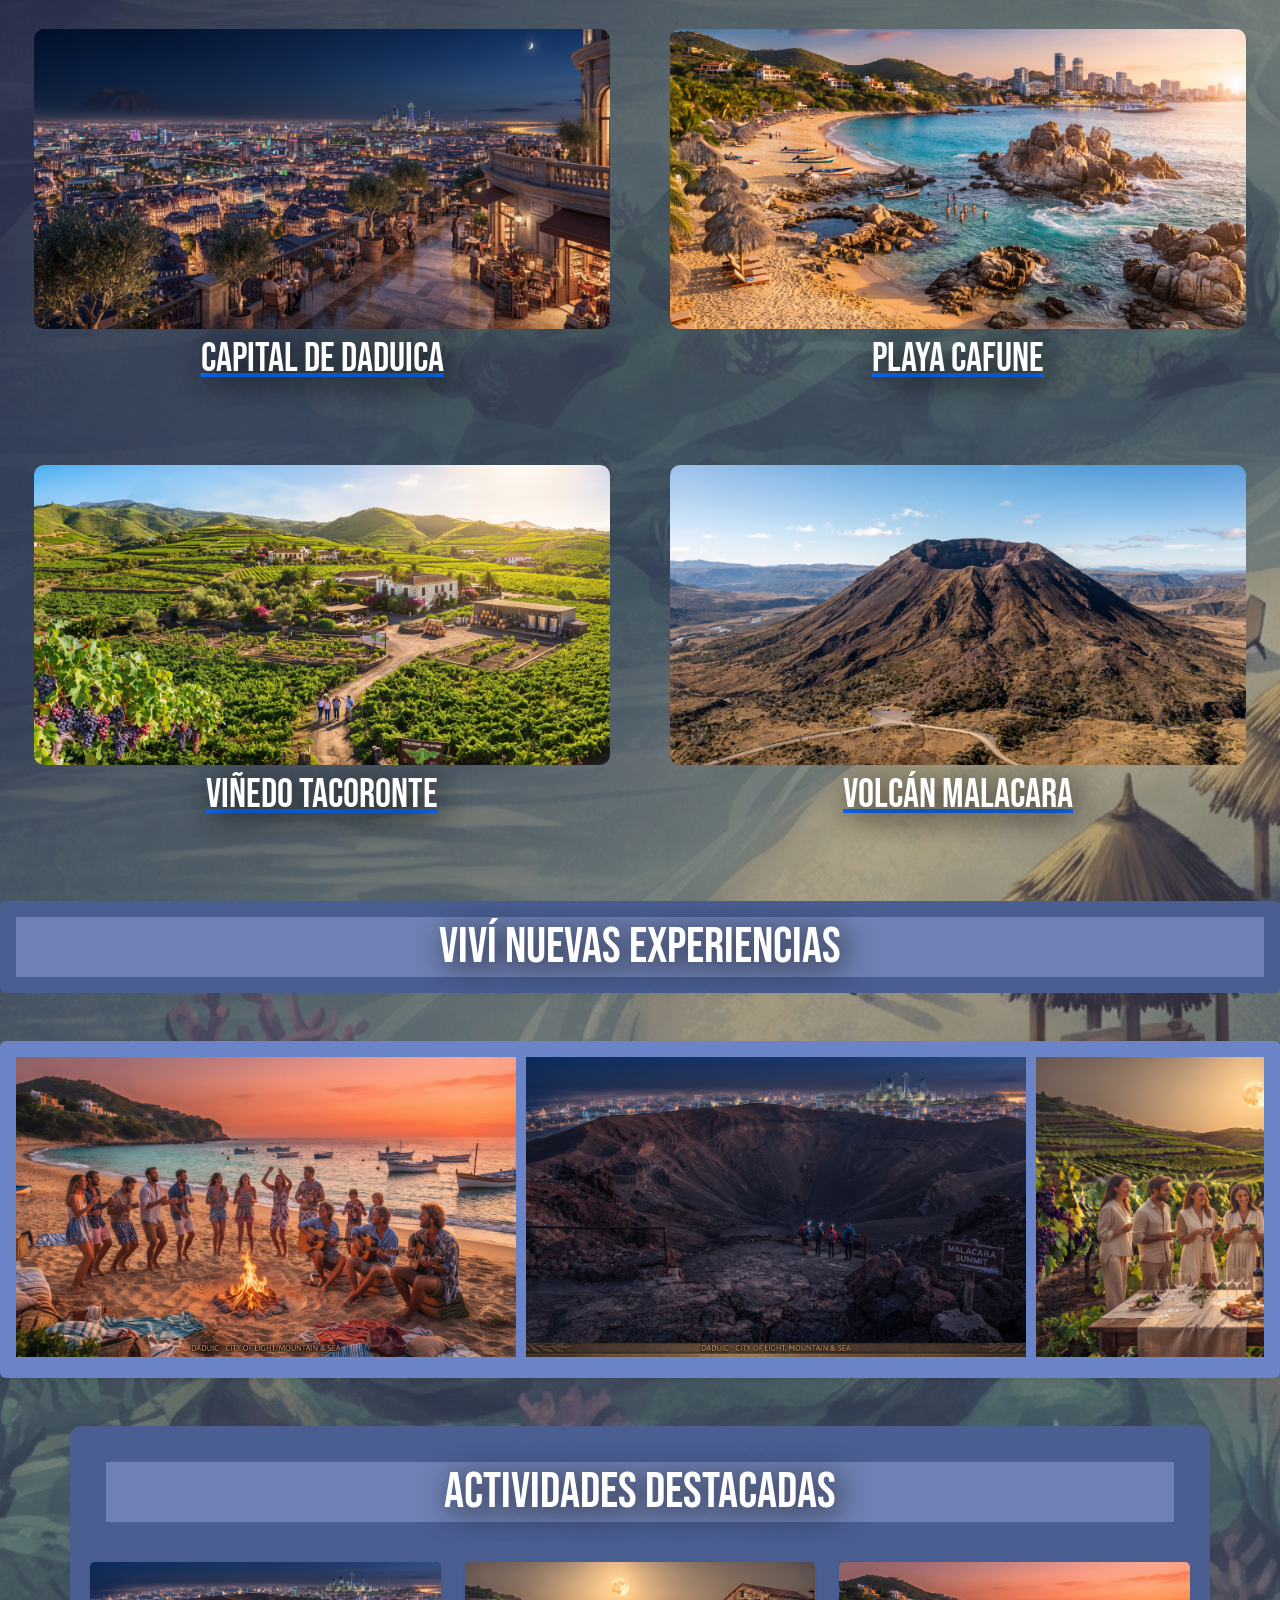
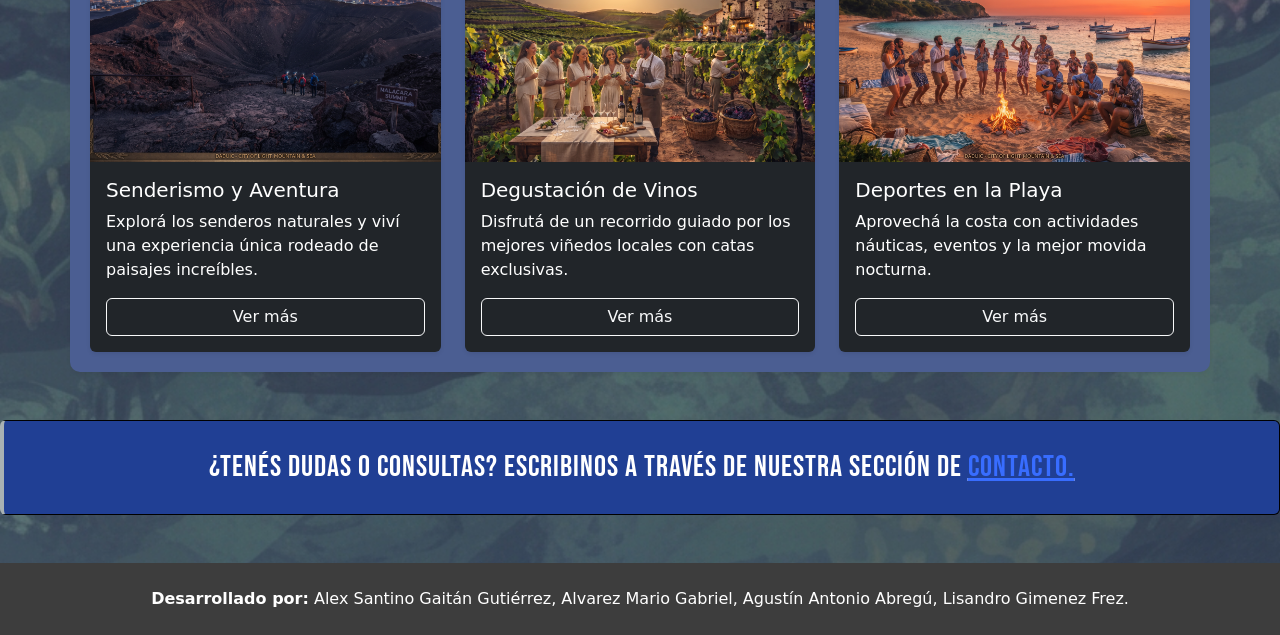
==== commit 3b589a28: "cambios menores" ====
--- a/TPGrupal_Grupo7/Index.html
+++ b/TPGrupal_Grupo7/Index.html
@@ -6,20 +6,20 @@
     <meta name="viewport" content="width=device-width, initial-scale=1.0">
     <title>Ciudad Dadiuc | Inicio</title>
 
-    <!-- Bootstrap CSS (CDN vinculado ANTES del CSS propio) -->
+<!-- Bootstrap CSS (CDN vinculado ANTES del CSS propio) -->
     <link href="https://cdn.jsdelivr.net/npm/bootstrap@5.3.3/dist/css/bootstrap.min.css" rel="stylesheet">
 
-    <!-- CSS propio -->
+<!-- CSS propio -->
     <link rel="stylesheet" href="css/estilos.css">
 
-    <!-- JavaScript -->
+<!-- JavaScript -->
     <script src="js/main.js"></script>
 
 </head>
 
 <body class="body">
 
-    <!-- Header Sticky con Navbar Bootstrap -->
+<!-- Header Sticky con Navbar Bootstrap -->
     <header class="header-ciudad sticky-top">
         <div class="container text-center py-2">
             <nav class="navbar navbar-expand-lg navbar-dark bg-transparent">
@@ -52,7 +52,7 @@
         </div>
     </header>
 
-    <!-- Bienvenida / Banner con Video -->
+<!-- Bienvenida / Banner con Video -->
     <main>
         <div class="contenido-cabecera">
             <h1>BIENVENIDOS</h1>
@@ -67,15 +67,15 @@
         </div>
 
 
-        <!-- Texto de bienvenida a la ciudad -->
-        <div>
+<!-- Descrpcion de la ciudad -->
+        <div class="video-descripcion">
             <video id="video-descripcion" autoplay muted loop>
                 <source id="source-descripcion" src="Imagenes/Descripcion.mp4" type="video/mp4">
             </video>
         </div>
 
 
-        <!-- Galería de Destacados -->
+<!-- Galería de Destacados -->
         <div class="texto-lugares my-5 p-3 rounded text-center">
             <h3 id="lugares-resumen" class="m-0">RECORRÉ LA CIUDAD</h3>
         </div>
@@ -99,11 +99,12 @@
             </a>
         </div>
 
+<!-- Sección de Experiencias de la ciudad -->
         <div class="texto-lugares my-5 p-3 rounded text-center">
             <h3 class="m-0">VIVÍ NUEVAS EXPERIENCIAS</h3>
         </div>
 
-        <!-- Galería de Experiencias (Rutas de imágenes corregidas) -->
+<!-- Galería de Experiencias (Rutas de imágenes corregidas) -->
         <section class="p-3 rounded" style="background-color: var(--color-secundario);">
             <div class="seccion-experiencias">
                 <img src="Imagenes/FiestaPlayaCafune.jpg" alt="Fiesta en Playa Cafune" width="500" height="300">
@@ -116,14 +117,15 @@
         </section> 
 
 
-       <!-- Sección de Actividades en la Ciudad (Nueva grilla) -->
+<!-- Sección de Actividades en la Ciudad (Nueva grilla) -->
         <section class="container my-5" style="background-color: var(--color-principal); border-radius: 10px; padding: 20px;">
             <div class="texto-lugares mb-4 p-3 rounded text-center">
                 <h3 class="m-0">ACTIVIDADES DESTACADAS</h3>
             </div>
 
             <div class="row g-4">
-                <!-- Actividad 1 -->
+
+<!-- Actividad 1 -->
                 <div class="col-md-4">
                     <div class="card h-100 shadow-sm border-0 bg-dark text-white">
                         <img src="Imagenes/VisitaVolcanMalacara.jpg" class="card-img-top" alt="Senderismo" style="height: 200px; object-fit: cover;">
@@ -135,7 +137,7 @@
                     </div>
                 </div>
 
-                <!-- Actividad 2 -->
+<!-- Actividad 2 -->
                 <div class="col-md-4">
                     <div class="card h-100 shadow-sm border-0 bg-dark text-white">
                         <img src="Imagenes/RecorridoViñedo.jpg" class="card-img-top" alt="Degustación" style="height: 200px; object-fit: cover;">
@@ -147,7 +149,7 @@
                     </div>
                 </div>
 
-                <!-- Actividad 3 -->
+<!-- Actividad 3 -->
                 <div class="col-md-4">
                     <div class="card h-100 shadow-sm border-0 bg-dark text-white">
                         <img src="Imagenes/FiestaPlayaCafune.jpg" class="card-img-top" alt="Deportes acuáticos" style="height: 200px; object-fit: cover;">
@@ -162,7 +164,7 @@
         </section>
 
 
-    <!-- Sección de Contacto -->
+<!-- Sección de Contacto -->
         <article class="articulo-contacto my-5 p-4 text-center rounded">
             <p class="m-0">
                 ¿Tenés dudas o consultas? Escribinos a través de nuestra sección de
@@ -173,7 +175,7 @@
     </main>
 
 
-    <!--Footer con créditos de desarrollo-->
+<!--Footer con créditos de desarrollo-->
     <footer class="pie-pagina text-center py-4">
         <div class="container">
             <strong>Desarrollado por:</strong> Alex Santino Gaitán Gutiérrez, Alvarez Mario Gabriel, Agustín Antonio
@@ -181,7 +183,7 @@
         </div>
     </footer>
 
-    <!-- Bootstrap JS CDN -->
+<!-- Bootstrap JS CDN -->
     <script src="https://cdn.jsdelivr.net/npm/bootstrap@5.3.3/dist/js/bootstrap.bundle.min.js"></script>
 </body>
 
--- a/TPGrupal_Grupo7/css/estilos.css
+++ b/TPGrupal_Grupo7/css/estilos.css
@@ -155,7 +155,7 @@
     position: relative;
     top: -80px;
     left: 0;
-    width: 100vw;
+    width: 100;
     height: 700px;
     overflow: hidden;
     z-index: -1;
@@ -176,9 +176,35 @@
     /*Hace que el bloque ocupe todo el alto de la pantalla.*/
     object-fit: cover;
     /*para que la imagen cubra completamente su contenedor sin deformarse ni estirarse*/
+    z-index: -1;    
+    /*Coloca el texto en una capa superior para que flote bien al frente, visible por encima del video de fondo.*/
+}
+
+/* ================================= */
+/* VIDEO DE DESCRIPCION DE LA CIUDAD */
+/* ================================= */
+
+.video-descripcion {
+    position: relative;
+    top: -80px;
+    left: 0;
+    width: auto;
+    height: auto;
+    overflow: hidden;
     z-index: -1;
-    /*Coloca el texto en una capa superior para que flote bien al frente, visible por encima del video de fondo.*/
-}
+}
+
+.video-descripcion video {
+    position: relative;
+    top: 50%;
+    left: 50%;
+    width: 100%;
+    height: 100%;
+    object-fit: cover;
+    z-index: -1;    
+}
+
+
 
 /* ================================= */
 /* TITULO DE BIENVENIDA              */
@@ -335,7 +361,7 @@
     overflow-x: auto;
     scroll-snap-type: x mandatory;
     padding-bottom: 5px;
-}
+    scrollbar-color: var(--color-acento) var(--color-principal);}
 
 .seccion-experiencias img{
     flex-shrink: 0;
@@ -408,6 +434,60 @@
     padding: 0px 30px;
     text-align: center;
 }
+
+
+/* ================================= */
+/* DISEÑO PARA MOVILES DEL INDEX     */ 
+/* ================================= */
+
+@media (max-width: 768px) {
+    /* Achicamos los títulos principales para que entren en celulares */
+    .contenido-cabecera h1 {
+        font-size: 55px !important;
+        line-height: 1.1;
+    }
+
+    .contenido-cabecera h2 {
+        font-size: 35px !important;
+    }
+
+    .contenido-cabecera {
+        top: 35%;
+        transform: translate(-50%, -50%);
+        padding: 0 10px;
+    }
+
+    /* Reducimos la altura del video inicial en celulares para que no sea molesto */
+    .video-inicial {
+        height: 400px;
+    }
+
+    .video-descripcion {
+        width: 100%;
+        height: auto;
+        margin-left: -100px;
+        margin-right: 10px;
+    }
+
+    /* Las imágenes de la galería ocupan casi todo el ancho en el celu */
+    .lugares-galeria {
+        gap: 20px;
+        margin: 20px auto;
+    }
+
+    .lugares-galeria a {
+        width: 90%;
+    }
+}
+
+
+
+
+
+
+
+
+
 /*================================================================================================================================================================*/
 
 /* ================================= */
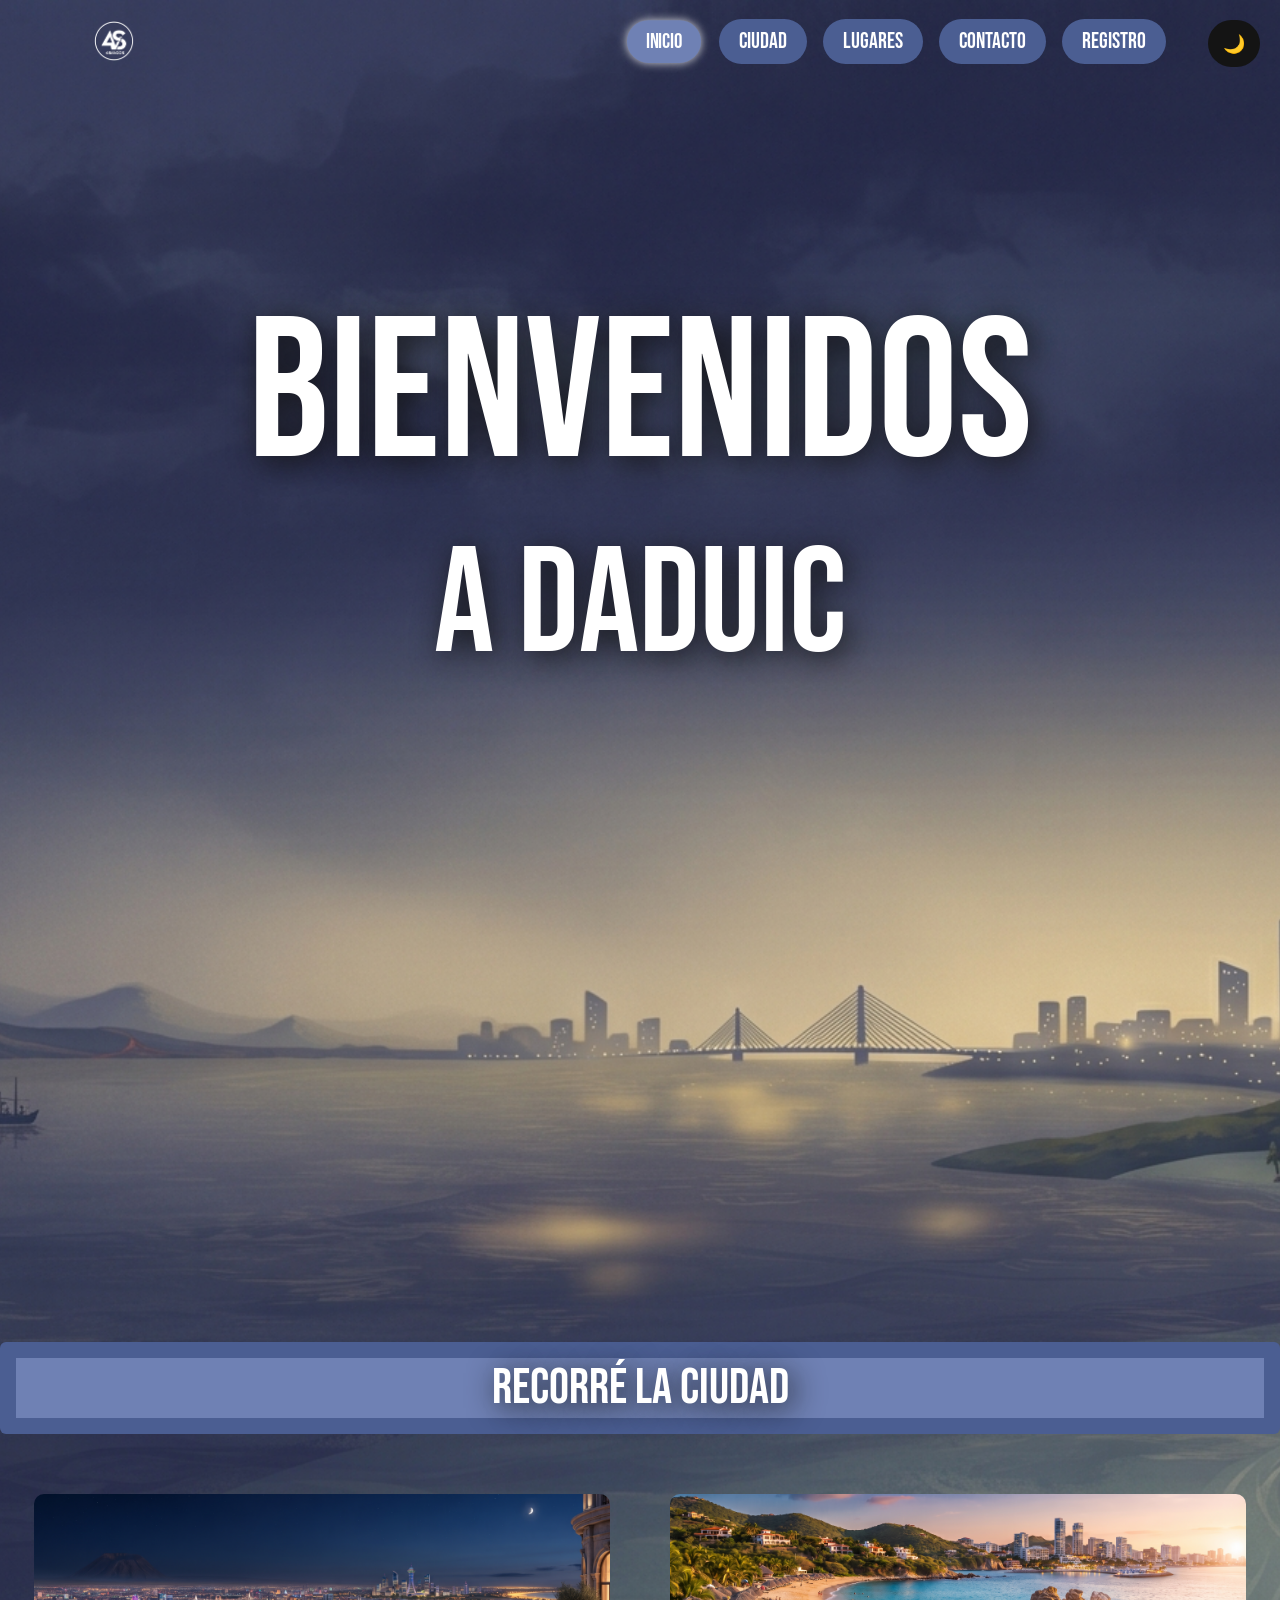
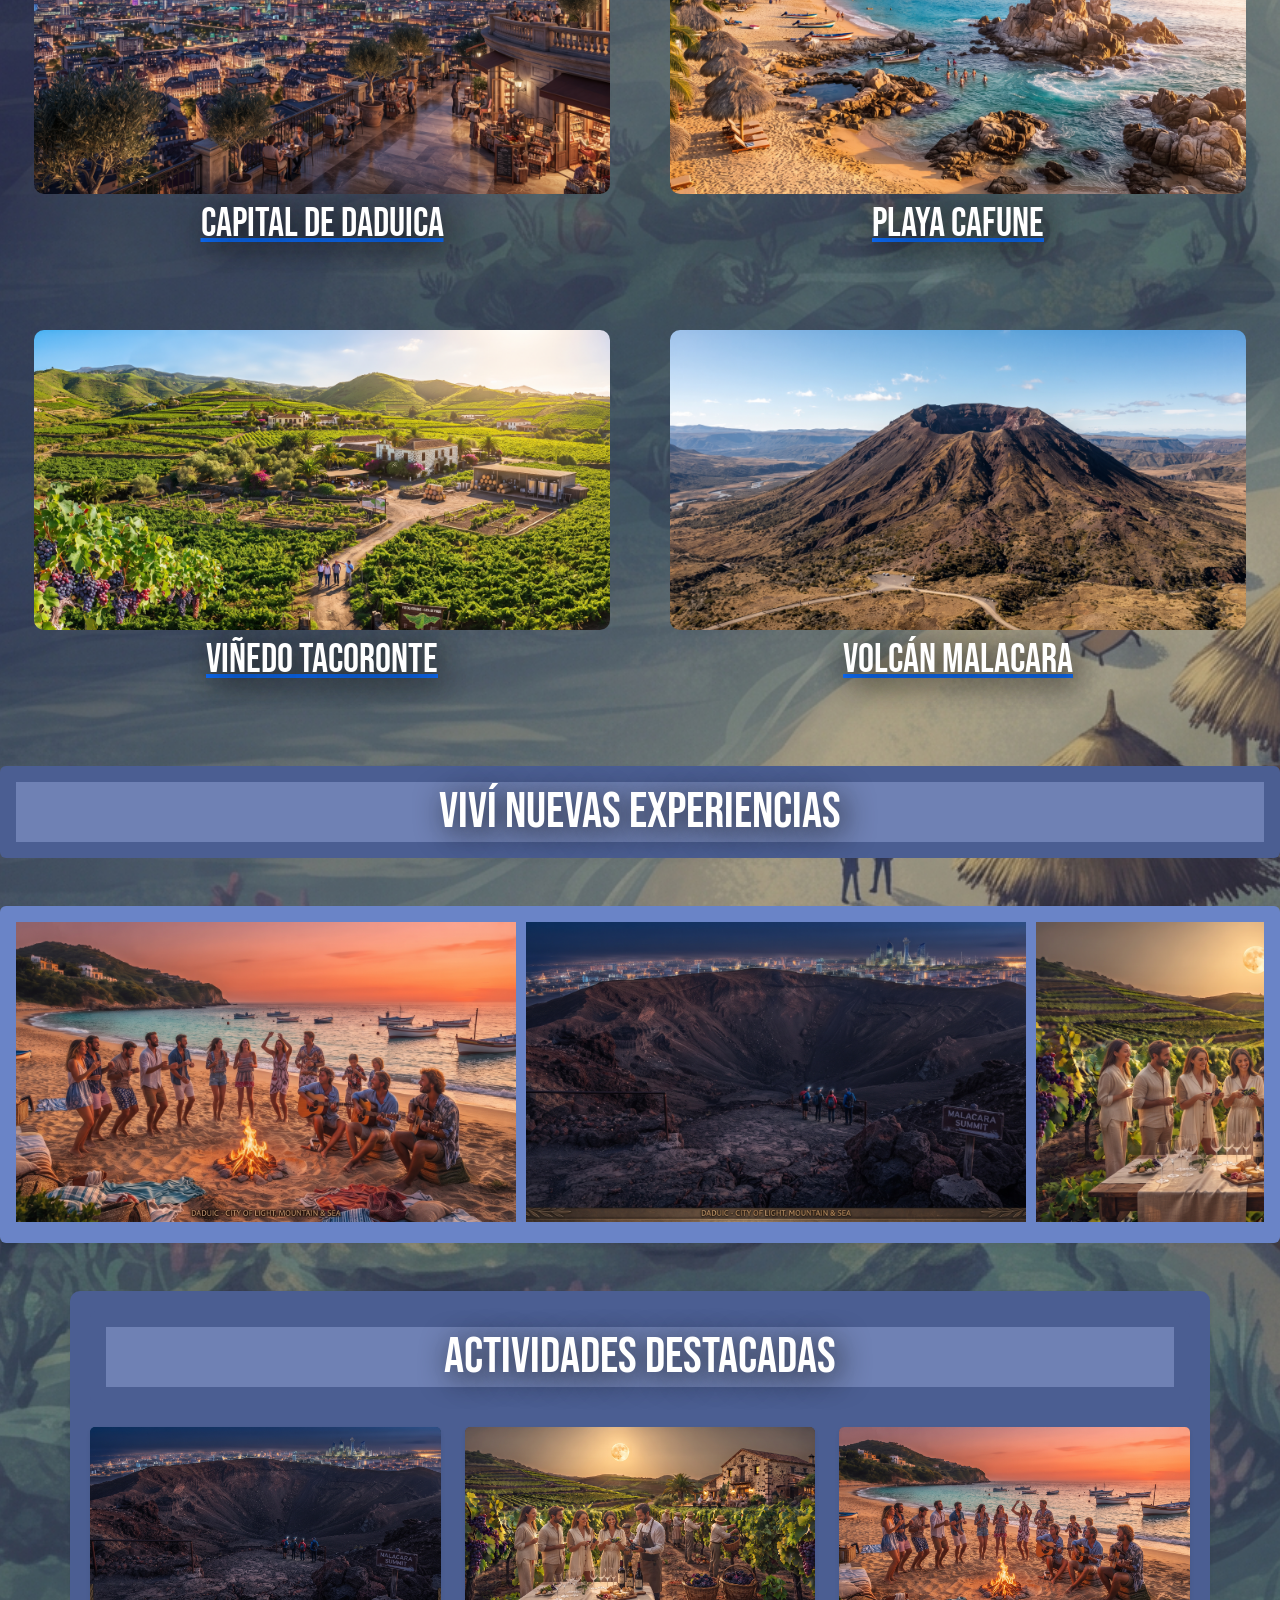
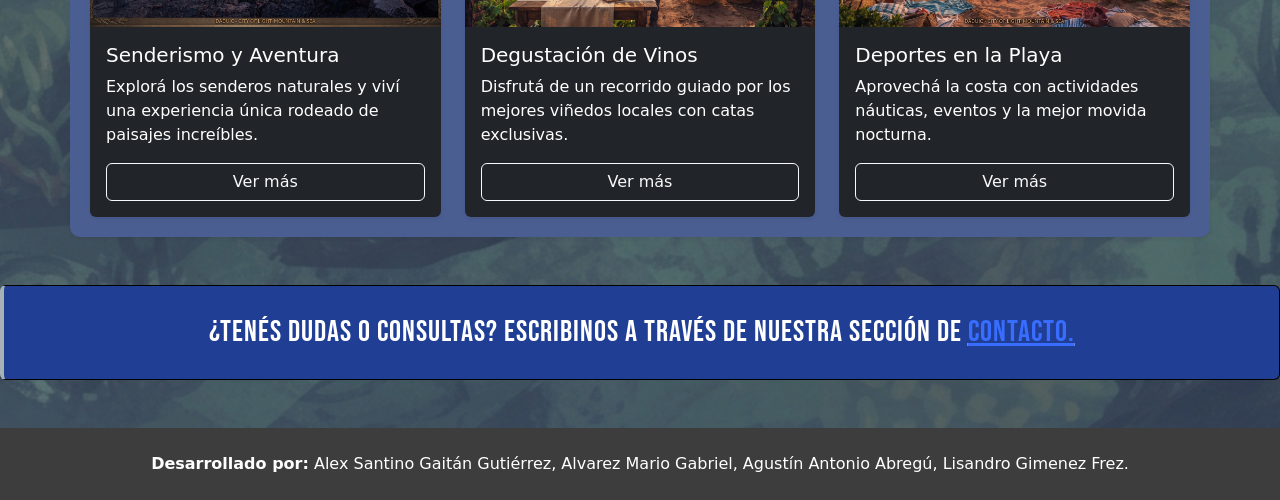
==== commit d8560e59: "correcciones en index y cambios en vista movil" ====
--- a/TPGrupal_Grupo7/Index.html
+++ b/TPGrupal_Grupo7/Index.html
@@ -25,7 +25,7 @@
             <nav class="navbar navbar-expand-lg navbar-dark bg-transparent">
                 <div class="container-fluid">
                     <a class="navbar-brand logo-dadiuc text-uppercase m-0" href="index.html"
-                        style="display:flex; gap:30px;">
+                        style="display:flex; gap:40px;">
                         <img src="Imagenes/LogoGrupoBlanco.png" alt="Logo de la ciudad Daduic" class="logo-daduic">
                     </a>
 
@@ -42,10 +42,9 @@
                             <li class="nav-item"><a class="nav-link" href="lugares.html">Lugares</a></li>
                             <li class="nav-item"><a class="nav-link" href="contacto.html">Contacto</a></li>
                             <li class="nav-item"><a class="nav-link" href="registrarse.html">Registro</a></li>
+                            <li class="modo-oscuro" id="btn-modo">🌙</li>
                         </ul>
                     </div>
-
-                    <button class="modo-oscuro" id="btn-modo" >🌙</button>
                     
                 </div>
             </nav>
--- a/TPGrupal_Grupo7/css/estilos.css
+++ b/TPGrupal_Grupo7/css/estilos.css
@@ -144,6 +144,7 @@
     color: var(--color-oscuro);
     transform: scale(1.05);
     box-shadow: 0px 0px 10px rgba(255, 255, 255, 0.8);
+
 }
 
 
@@ -185,26 +186,18 @@
 /* ================================= */
 
 .video-descripcion {
-    position: relative;
-    top: -80px;
-    left: 0;
-    width: auto;
-    height: auto;
-    overflow: hidden;
-    z-index: -1;
+    display: flex;
 }
 
 .video-descripcion video {
-    position: relative;
-    top: 50%;
-    left: 50%;
-    width: 100%;
-    height: 100%;
+    position:relative;
+    top: 30%;
+    left: 10%;
+    width: 80%;
+    height: 80%;
     object-fit: cover;
-    z-index: -1;    
-}
-
-
+    z-index: 3;    
+}
 
 /* ================================= */
 /* TITULO DE BIENVENIDA              */
@@ -247,44 +240,7 @@
 /* ================================= */
 /* CUADROS DE TEXTOS AL LADO DEL OTRO*/
 /* ================================= */
-/*CUADROS DE TEXTO JUNTOS DEBAJO DEL VIDEO DE BIENVENIDA*/
-/* Contenedor de dos columnas para los textos uno al lado del otro*/
-/* Ajuste de contenedor y títulos modif santi*/
-.columna-caja {
-    font-family: 'Oswald', sans-serif;
-    font-size: 20px;
-    text-align: center;
-    background-color: var(--color-principal);
-    padding: 30px 20px;
-    border-radius: 15px;
-    color: var(--color-texto);
-    text-shadow: 2px 2px 8px rgba(0, 0, 0, 0.7);
-}
-
-.titulo-columna {
-    font-family: 'Bebas_Neue', sans-serif;
-    background-color: var(--color-acento);
-    color: var(--color-texto);
-    font-size: 28px;
-    padding: 8px 15px; /* Se sacó el padding de 100px que rompía el cartel */
-    border-radius: 10px;
-    text-align: center;
-    margin-bottom: 10px;
-    font-weight: bold;
-}
-
-/* Lista numerada de lugares */
-.columna-caja ol {
-    list-style-type: none;
-    margin: 0;
-    padding: 0;
-}
-
-.columna-caja ol li {
-    margin-bottom: 8px;
-    font-size: 18px;
-    white-space: nowrap; /* Evita que el texto de los ítems se corte en vertical */
-}
+
 /*AGRANDAR MARGEN DEL ESPACIADO BR*/
 .br-grande {
   display: block;
@@ -302,6 +258,7 @@
 
 .texto-lugares h3{
     font-size: 50px;
+    size: 50px;
     text-align: center;
     background-color: var(--color-acento);
     color: var(--color-texto);
@@ -369,7 +326,6 @@
     scroll-snap-align: start;
 }
 
-
 /* ================================= */
 /* ARTICULO CON DATOS            */
 /* ================================= */
@@ -443,12 +399,12 @@
 @media (max-width: 768px) {
     /* Achicamos los títulos principales para que entren en celulares */
     .contenido-cabecera h1 {
-        font-size: 55px !important;
+        font-size: 80px !important;
         line-height: 1.1;
     }
 
     .contenido-cabecera h2 {
-        font-size: 35px !important;
+        font-size: 50px !important;
     }
 
     .contenido-cabecera {
@@ -460,13 +416,18 @@
     /* Reducimos la altura del video inicial en celulares para que no sea molesto */
     .video-inicial {
         height: 400px;
+        width: 500px;
     }
 
     .video-descripcion {
-        width: 100%;
-        height: auto;
-        margin-left: -100px;
-        margin-right: 10px;
+        position: relative;
+        top: -80px;
+        right: 100px;
+        width: 125%;
+        height: 100%;
+        overflow:visible;
+        object-fit: cover;
+        z-index: 3;
     }
 
     /* Las imágenes de la galería ocupan casi todo el ancho en el celu */
@@ -478,6 +439,19 @@
     .lugares-galeria a {
         width: 90%;
     }
+
+    .modo-oscuro {
+        top: 290px;
+        right: 160px;
+        padding: 8px 12px;
+        font-size: 16px;
+    }
+
+    .articulo-contacto{
+        font-size: 15px;
+    }
+
+
 }
 
 
@@ -867,7 +841,7 @@
     border-radius: 10px;
     text-align: center;
     font-family: 'Bebas_Neue', sans-serif;
-    font-size: 40px;
+    font-size: 100px;
     letter-spacing: 1px;
 }
 
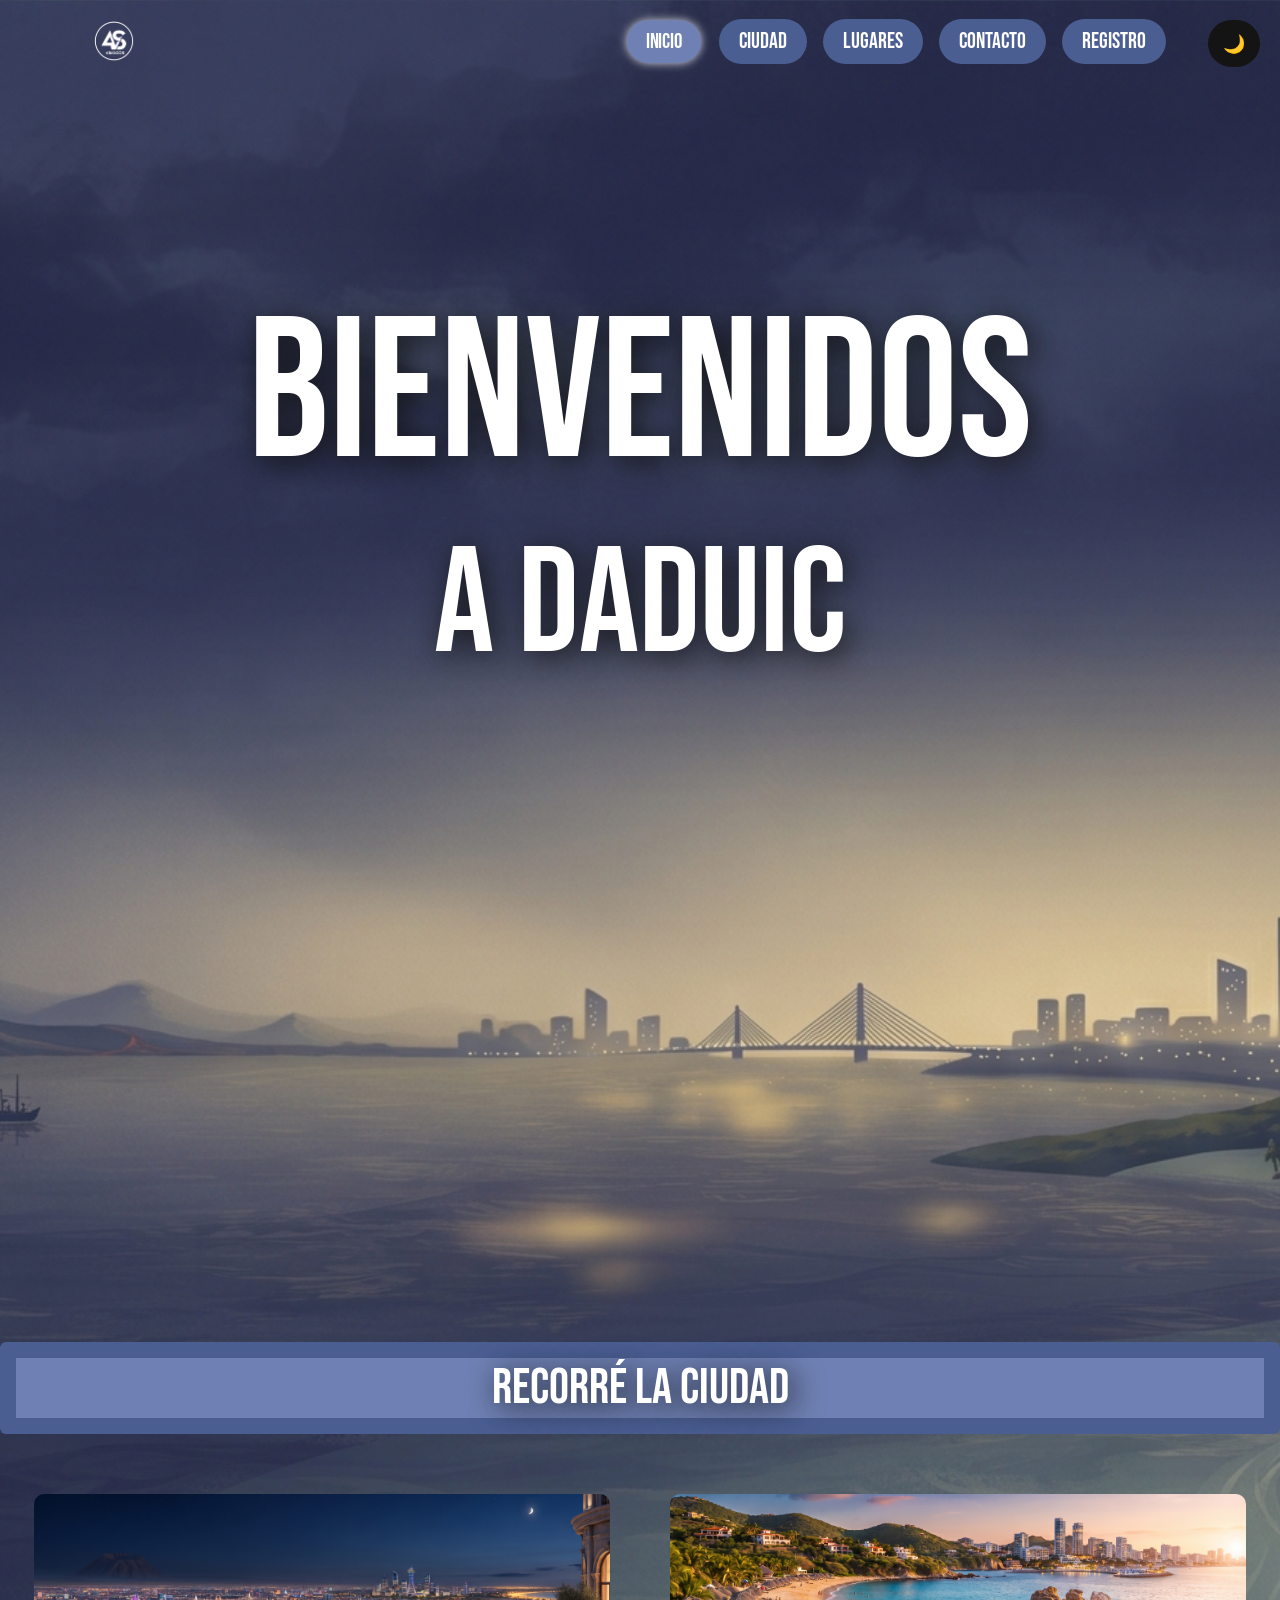
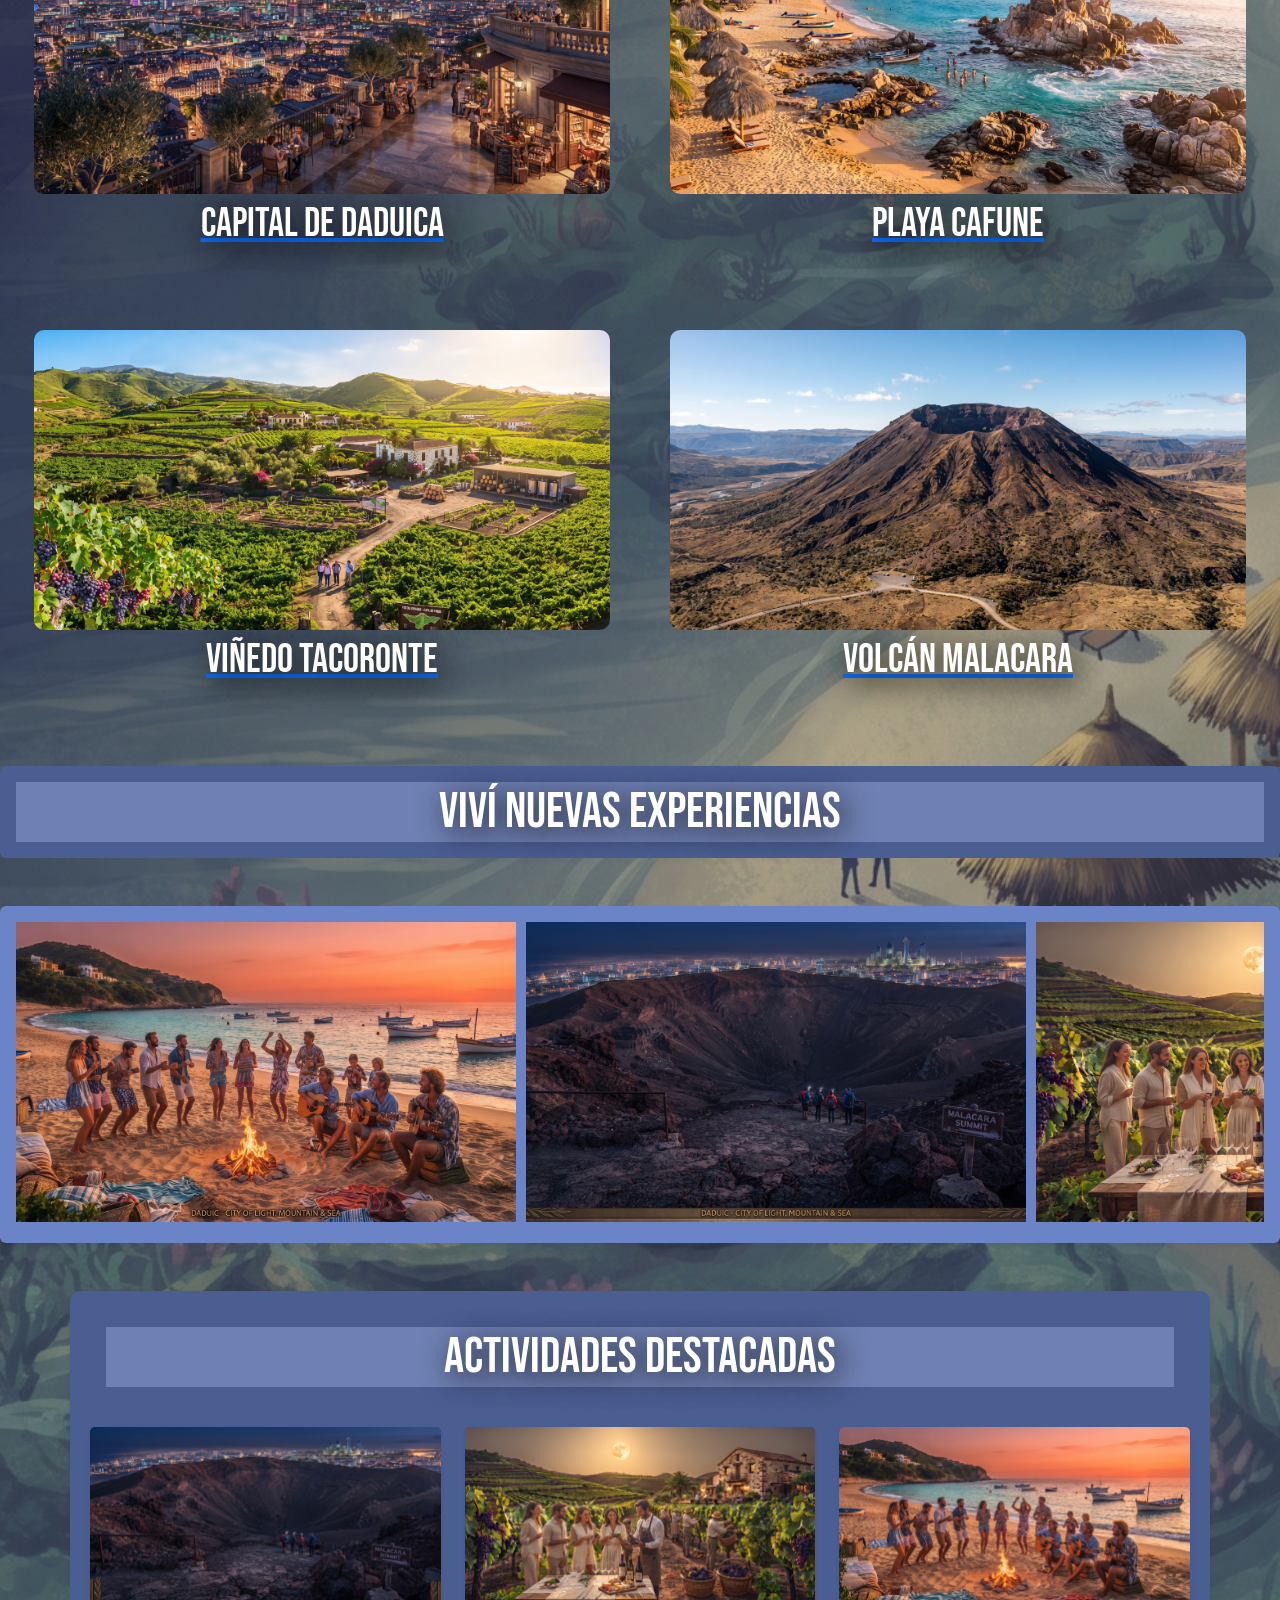
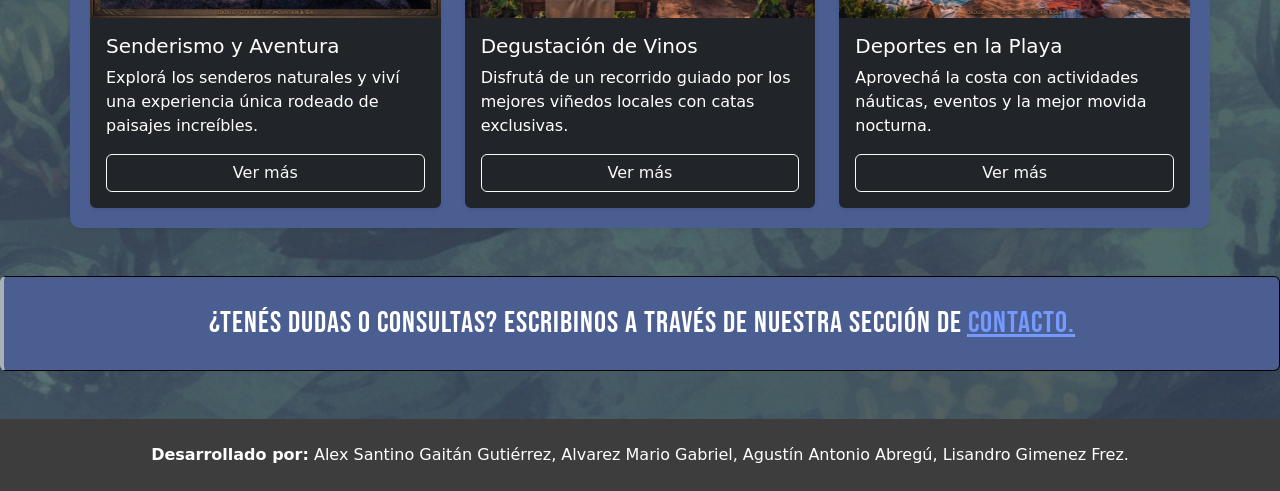
==== commit 2ca7efe4: "eliminacion de styles en index" ====
--- a/TPGrupal_Grupo7/Index.html
+++ b/TPGrupal_Grupo7/Index.html
@@ -24,8 +24,7 @@
         <div class="container text-center py-2">
             <nav class="navbar navbar-expand-lg navbar-dark bg-transparent">
                 <div class="container-fluid">
-                    <a class="navbar-brand logo-dadiuc text-uppercase m-0" href="index.html"
-                        style="display:flex; gap:40px;">
+                    <a class="navbar-brand logo-dadiuc text-uppercase m-0" href="index.html">
                         <img src="Imagenes/LogoGrupoBlanco.png" alt="Logo de la ciudad Daduic" class="logo-daduic">
                     </a>
 
@@ -104,7 +103,7 @@
         </div>
 
 <!-- Galería de Experiencias (Rutas de imágenes corregidas) -->
-        <section class="p-3 rounded" style="background-color: var(--color-secundario);">
+        <section class="cuadro-experiencias p-3 rounded">
             <div class="seccion-experiencias">
                 <img src="Imagenes/FiestaPlayaCafune.jpg" alt="Fiesta en Playa Cafune" width="500" height="300">
                 <img src="Imagenes/VisitaVolcanMalacara.jpg" alt="Visita Volcan Malacara" width="500" height="300">
@@ -117,7 +116,7 @@
 
 
 <!-- Sección de Actividades en la Ciudad (Nueva grilla) -->
-        <section class="container my-5" style="background-color: var(--color-principal); border-radius: 10px; padding: 20px;">
+        <section class="nueva-grilla container my-5">
             <div class="texto-lugares mb-4 p-3 rounded text-center">
                 <h3 class="m-0">ACTIVIDADES DESTACADAS</h3>
             </div>
@@ -127,7 +126,7 @@
 <!-- Actividad 1 -->
                 <div class="col-md-4">
                     <div class="card h-100 shadow-sm border-0 bg-dark text-white">
-                        <img src="Imagenes/VisitaVolcanMalacara.jpg" class="card-img-top" alt="Senderismo" style="height: 200px; object-fit: cover;">
+                        <img src="Imagenes/VisitaVolcanMalacara.jpg" class="imagenes-grilla card-img-top" alt="Senderismo">
                         <div class="card-body d-flex flex-column">
                             <h5 class="card-title">Senderismo y Aventura</h5>
                             <p class="card-text flex-grow-1">Explorá los senderos naturales y viví una experiencia única rodeado de paisajes increíbles.</p>
@@ -139,7 +138,7 @@
 <!-- Actividad 2 -->
                 <div class="col-md-4">
                     <div class="card h-100 shadow-sm border-0 bg-dark text-white">
-                        <img src="Imagenes/RecorridoViñedo.jpg" class="card-img-top" alt="Degustación" style="height: 200px; object-fit: cover;">
+                        <img src="Imagenes/RecorridoViñedo.jpg" class="imagenes-grilla card-img-top" alt="Degustación">
                         <div class="card-body d-flex flex-column">
                             <h5 class="card-title">Degustación de Vinos</h5>
                             <p class="card-text flex-grow-1">Disfrutá de un recorrido guiado por los mejores viñedos locales con catas exclusivas.</p>
@@ -151,7 +150,7 @@
 <!-- Actividad 3 -->
                 <div class="col-md-4">
                     <div class="card h-100 shadow-sm border-0 bg-dark text-white">
-                        <img src="Imagenes/FiestaPlayaCafune.jpg" class="card-img-top" alt="Deportes acuáticos" style="height: 200px; object-fit: cover;">
+                        <img src="Imagenes/FiestaPlayaCafune.jpg" class="imagenes-grilla card-img-top" alt="Deportes acuáticos">
                         <div class="card-body d-flex flex-column">
                             <h5 class="card-title">Deportes en la Playa</h5>
                             <p class="card-text flex-grow-1">Aprovechá la costa con actividades náuticas, eventos y la mejor movida nocturna.</p>
--- a/TPGrupal_Grupo7/css/estilos.css
+++ b/TPGrupal_Grupo7/css/estilos.css
@@ -11,7 +11,6 @@
     --color-acento: #6f81b4;
     --color-borde: #777777;
     --color-oscuro: #141414;
-    --color-azulado: #203f94;
     --fuente-principal: 'Oswald', sans-serif;
     --fuente-secundaria: 'Bebas_Neue', sans-serif;
 }
@@ -43,6 +42,8 @@
     padding: 0;
 
 }
+
+
 
 /* ================================= */
 /* MODO OSCURO                       */
@@ -55,7 +56,6 @@
     --color-acento: #3b4b77;
     --color-borde: #334155;
     --color-oscuro: #05070a;
-    --color-azulado: #122352;
 }
 
 [data-btn="dark"] body {
@@ -66,6 +66,7 @@
     background-color: var(--color-texto);
     color: var(--color-fondo);
 }
+
 
 
 /* ============================================================*/
@@ -120,6 +121,8 @@
     width: 40px;
     height: 40px;
     align-items: left;
+    display:flex;
+    gap:40px;
 }
 
 /*BOTON DE MODO OSCURO*/
@@ -146,6 +149,7 @@
     box-shadow: 0px 0px 10px rgba(255, 255, 255, 0.8);
 
 }
+
 
 
 /* ================================= */
@@ -181,6 +185,8 @@
     /*Coloca el texto en una capa superior para que flote bien al frente, visible por encima del video de fondo.*/
 }
 
+
+
 /* ================================= */
 /* VIDEO DE DESCRIPCION DE LA CIUDAD */
 /* ================================= */
@@ -199,9 +205,12 @@
     z-index: 3;    
 }
 
+
+
 /* ================================= */
 /* TITULO DE BIENVENIDA              */
 /* ================================= */
+
 /*TEXTO ENCIMA DEL VIDEO*/
 .contenido-cabecera {
     position: absolute;
@@ -238,7 +247,7 @@
 }
 
 /* ================================= */
-/* CUADROS DE TEXTOS AL LADO DEL OTRO*/
+/* RECORRE LA CIUDAD                 */
 /* ================================= */
 
 /*AGRANDAR MARGEN DEL ESPACIADO BR*/
@@ -267,8 +276,9 @@
 
 
 /* ================================= */
-/* GALERIA DE IMAGENES TURISTICAS    */
-/* ================================= */
+/* IMAGENES DE RECORRE LA CIUDAD     */
+/* ================================= */
+
 /*Muestra de imagenes de lugares mas visitados de la ciudad*/
 .lugares-galeria {
     display: flex;
@@ -284,7 +294,7 @@
     width: 45%;
 }
 
-/*Estilo y efecto de la imagen dentro de la galeris*/
+/*Estilo y efecto de la imagen dentro de la galeria*/
 .lugares-galeria img {
     width: 100%;
     height: 300px;
@@ -299,7 +309,7 @@
     box-shadow: 0 4px 15px rgb(253, 253, 252);
 }
 
-/*Nombres de los lugares turisticos*/
+/*Nombres de los lugares abajo de la imagen*/
 .lugares-galeria p{
     color: rgb(255, 255, 255);
     font-family: 'Bebas_Neue', sans-serif;
@@ -310,15 +320,21 @@
 
 
 /* ================================= */
-/*ESTILOS TIPO TARJETA GALERIA       */
-/* ================================= */
+/*  ESTILOS TIPO TARJETA GALERIA     */
+/* ================================= */
+.cuadro-experiencias{
+    background-color: var(--color-secundario);
+}
+
 .seccion-experiencias{
     display: flex;
     gap: 10px;
     overflow-x: auto;
     scroll-snap-type: x mandatory;
     padding-bottom: 5px;
-    scrollbar-color: var(--color-acento) var(--color-principal);}
+    scrollbar-color: var(--color-acento) var(--color-principal);
+}
+
 
 .seccion-experiencias img{
     flex-shrink: 0;
@@ -327,10 +343,21 @@
 }
 
 /* ================================= */
-/* ARTICULO CON DATOS            */
+/* ESTILOS NUEVA GRILLA              */
+/* ================================= */
+
+.nueva-grilla{
+    background-color: var(--color-principal);
+    border-radius: 10px;
+    padding: 20px;
+}
+
+
+/* ================================= */
+/* MAS CONSULTAS A CONTACTO          */
 /* ================================= */
 .articulo-contacto{
-    background-color: var(--color-azulado);
+    background-color: var(--color-principal);   
     color: rgb(255, 255, 255);
     font-family: 'Bebas_Neue', sans-serif;
     display: flex;
@@ -342,13 +369,13 @@
 }
 
 .articulo-contacto strong{
-     color: rgb(56, 109, 255);
+     color: rgb(116, 153, 255);
      text-decoration: underline;
 }   
 
-/* ================================= */
-/* ESTILOS PARA EL PIE DE PAGINA     */
-/* ================================= */
+/* =================================  */
+/* PIE DE PAGINA / DESARROLLADO POR...*/
+/* =================================  */
 .pie-de-pagina{
     background-color: #3d3d3d;
     color: var(--color-texto);
@@ -390,6 +417,9 @@
     padding: 0px 30px;
     text-align: center;
 }
+
+
+
 
 
 /* ================================= */
@@ -453,13 +483,6 @@
 
 
 }
-
-
-
-
-
-
-
 
 
 /*================================================================================================================================================================*/
@@ -841,7 +864,7 @@
     border-radius: 10px;
     text-align: center;
     font-family: 'Bebas_Neue', sans-serif;
-    font-size: 100px;
+    font-size: 40px;
     letter-spacing: 1px;
 }
 
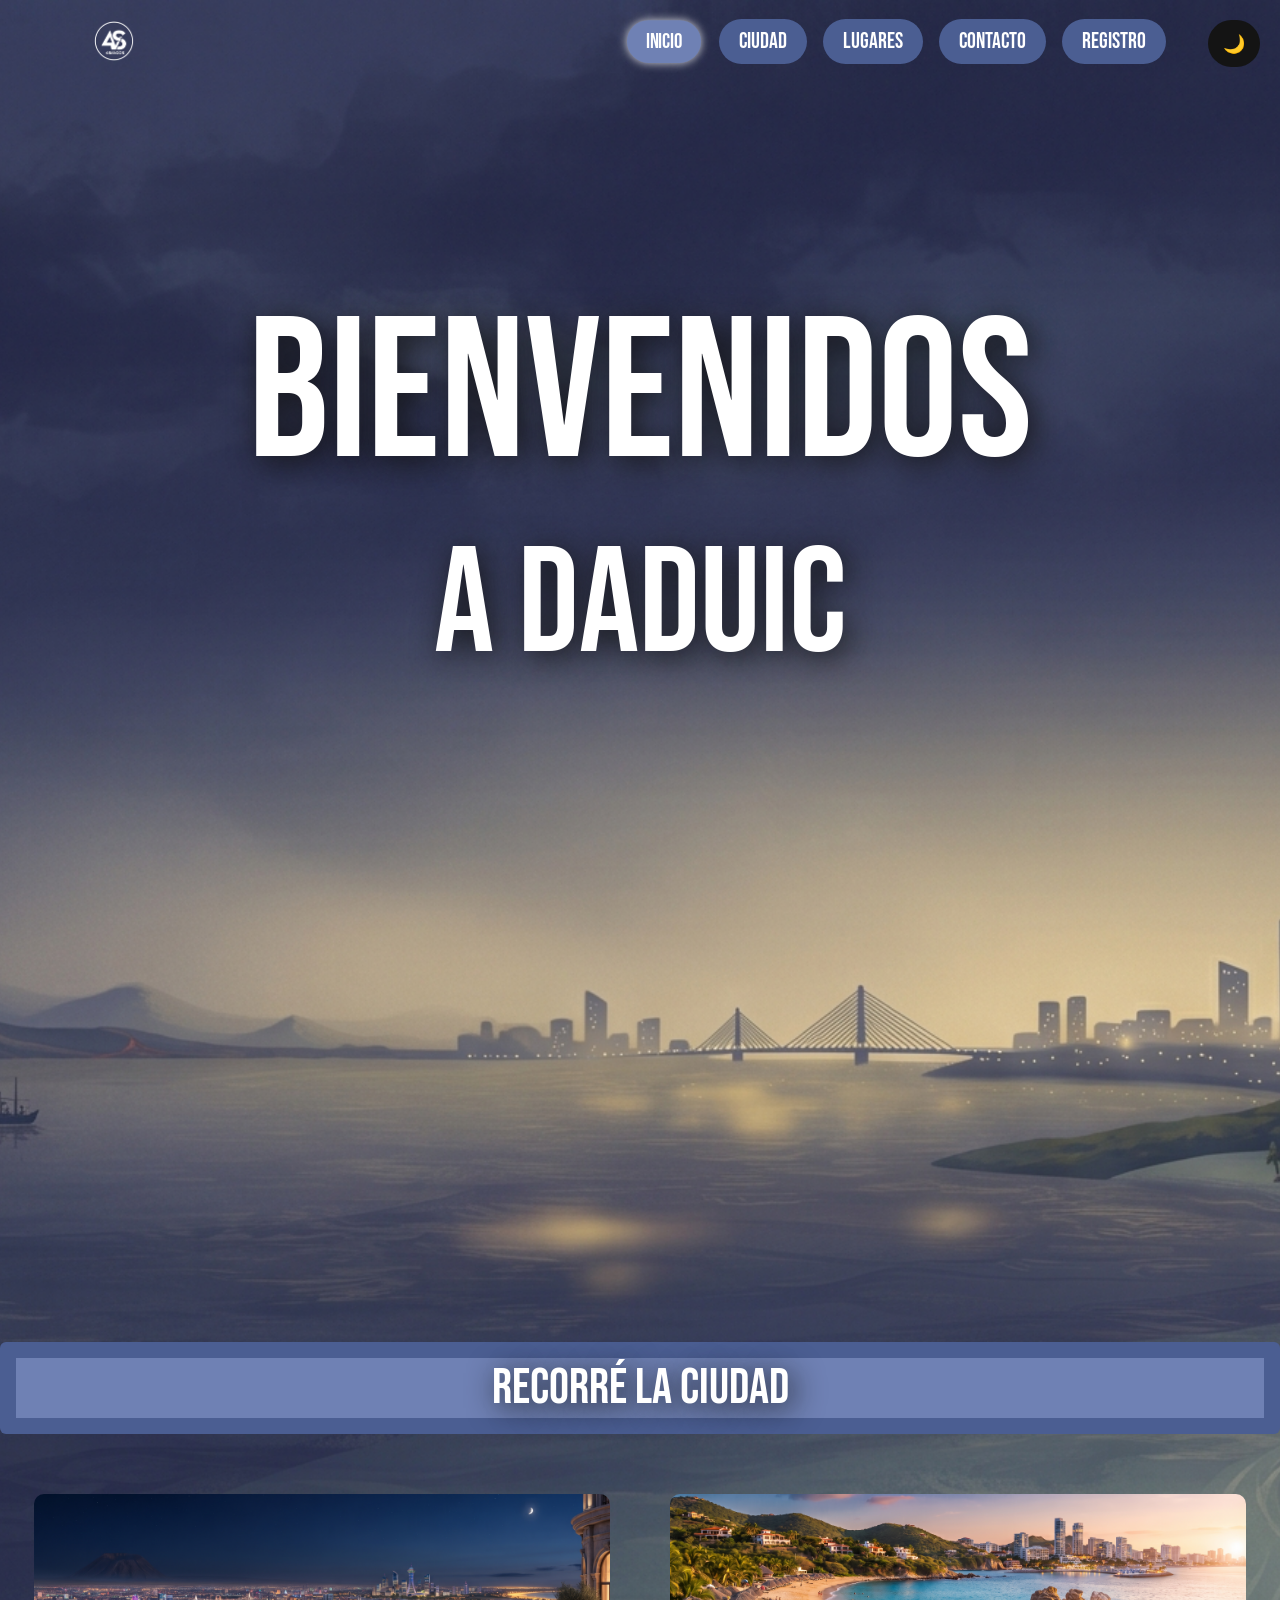
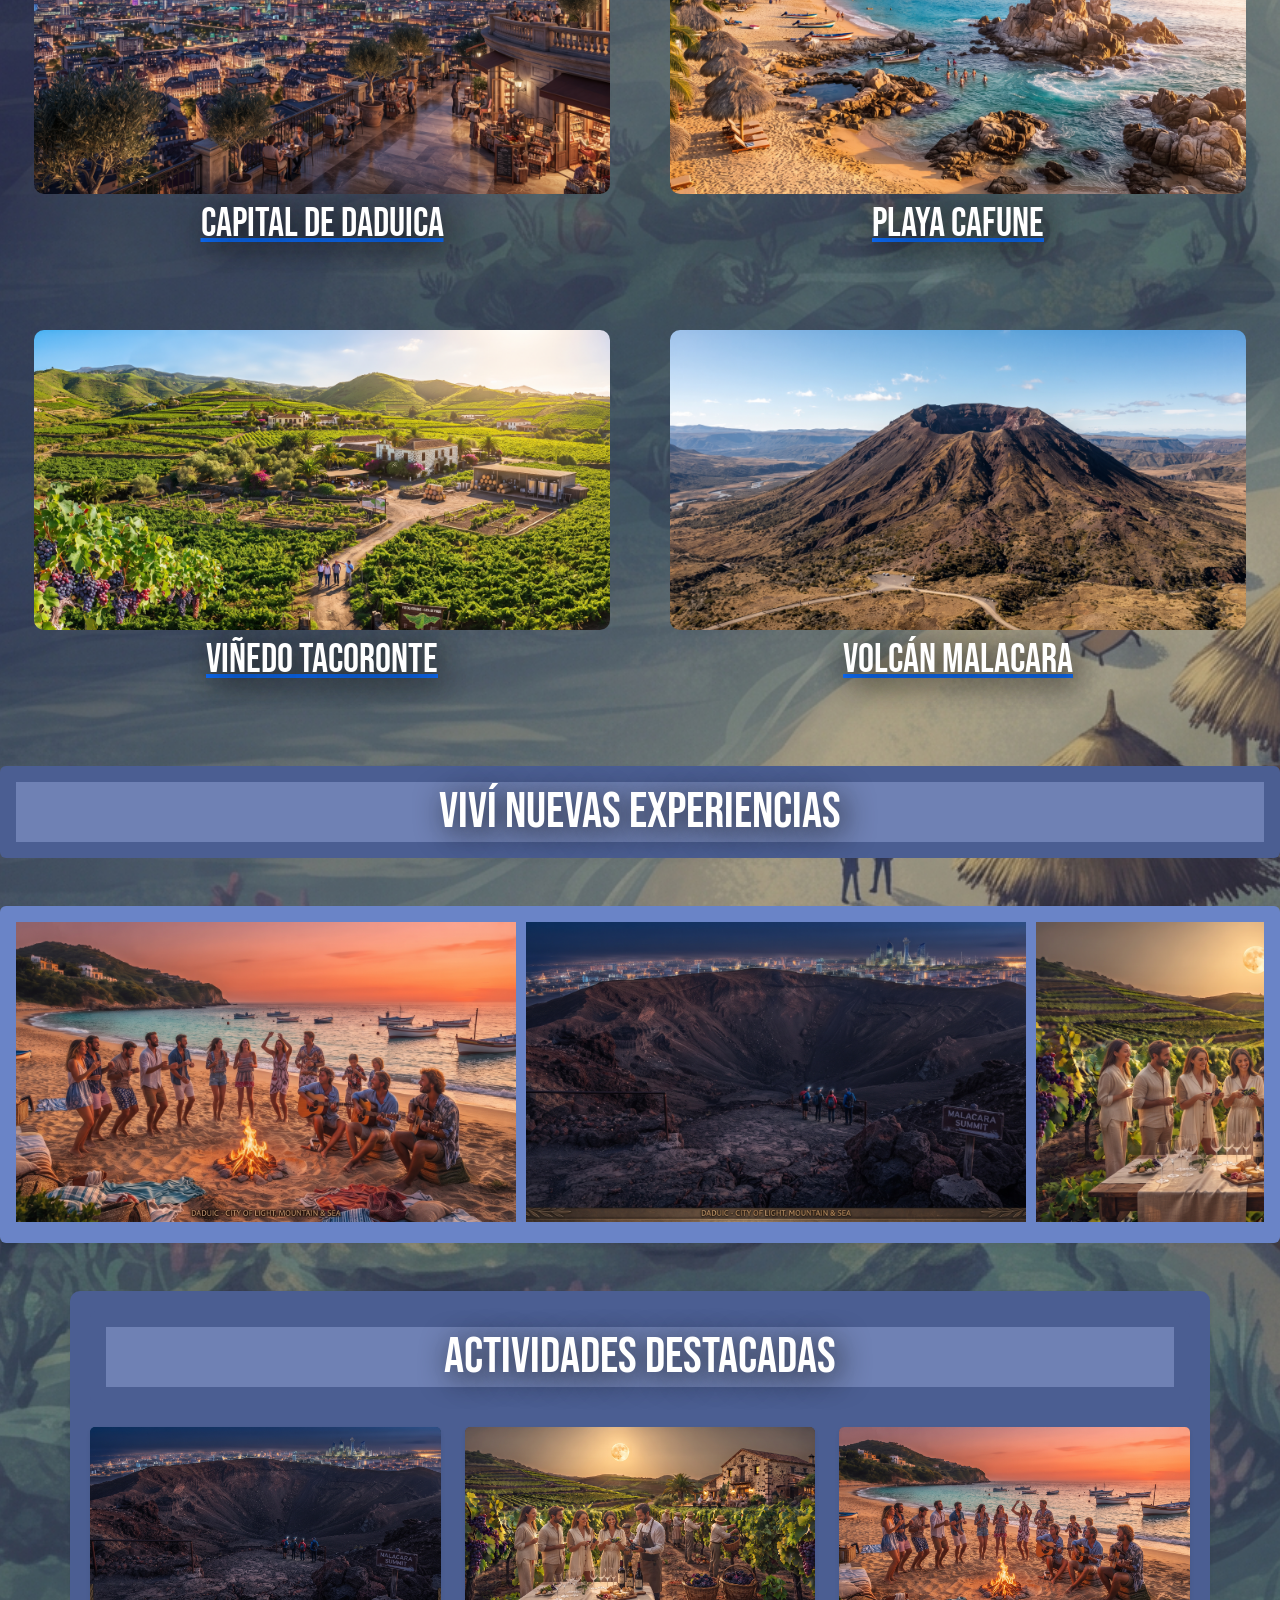
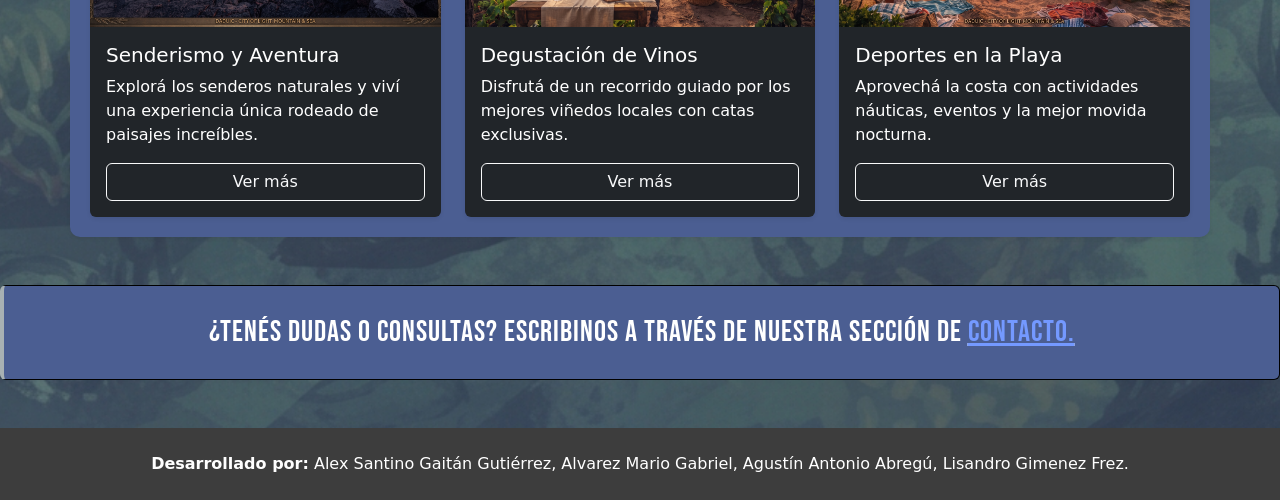
==== commit d21c0e0a: "otros cambios en index" ====
--- a/TPGrupal_Grupo7/Index.html
+++ b/TPGrupal_Grupo7/Index.html
@@ -24,7 +24,7 @@
         <div class="container text-center py-2">
             <nav class="navbar navbar-expand-lg navbar-dark bg-transparent">
                 <div class="container-fluid">
-                    <a class="navbar-brand logo-dadiuc text-uppercase m-0" href="index.html">
+                    <a class="navbar-brand text-uppercase m-0" href="index.html">
                         <img src="Imagenes/LogoGrupoBlanco.png" alt="Logo de la ciudad Daduic" class="logo-daduic">
                     </a>
 
--- a/TPGrupal_Grupo7/css/estilos.css
+++ b/TPGrupal_Grupo7/css/estilos.css
@@ -120,9 +120,9 @@
 .logo-daduic {
     width: 40px;
     height: 40px;
-    align-items: left;
-    display:flex;
-    gap:40px;
+    display:inline-block;
+    gap: 40px;
+    left: -100px;
 }
 
 /*BOTON DE MODO OSCURO*/
@@ -352,6 +352,12 @@
     padding: 20px;
 }
 
+.imagenes-grilla{
+    height: 200px;
+    object-fit: cover;
+
+}
+
 
 /* ================================= */
 /* MAS CONSULTAS A CONTACTO          */
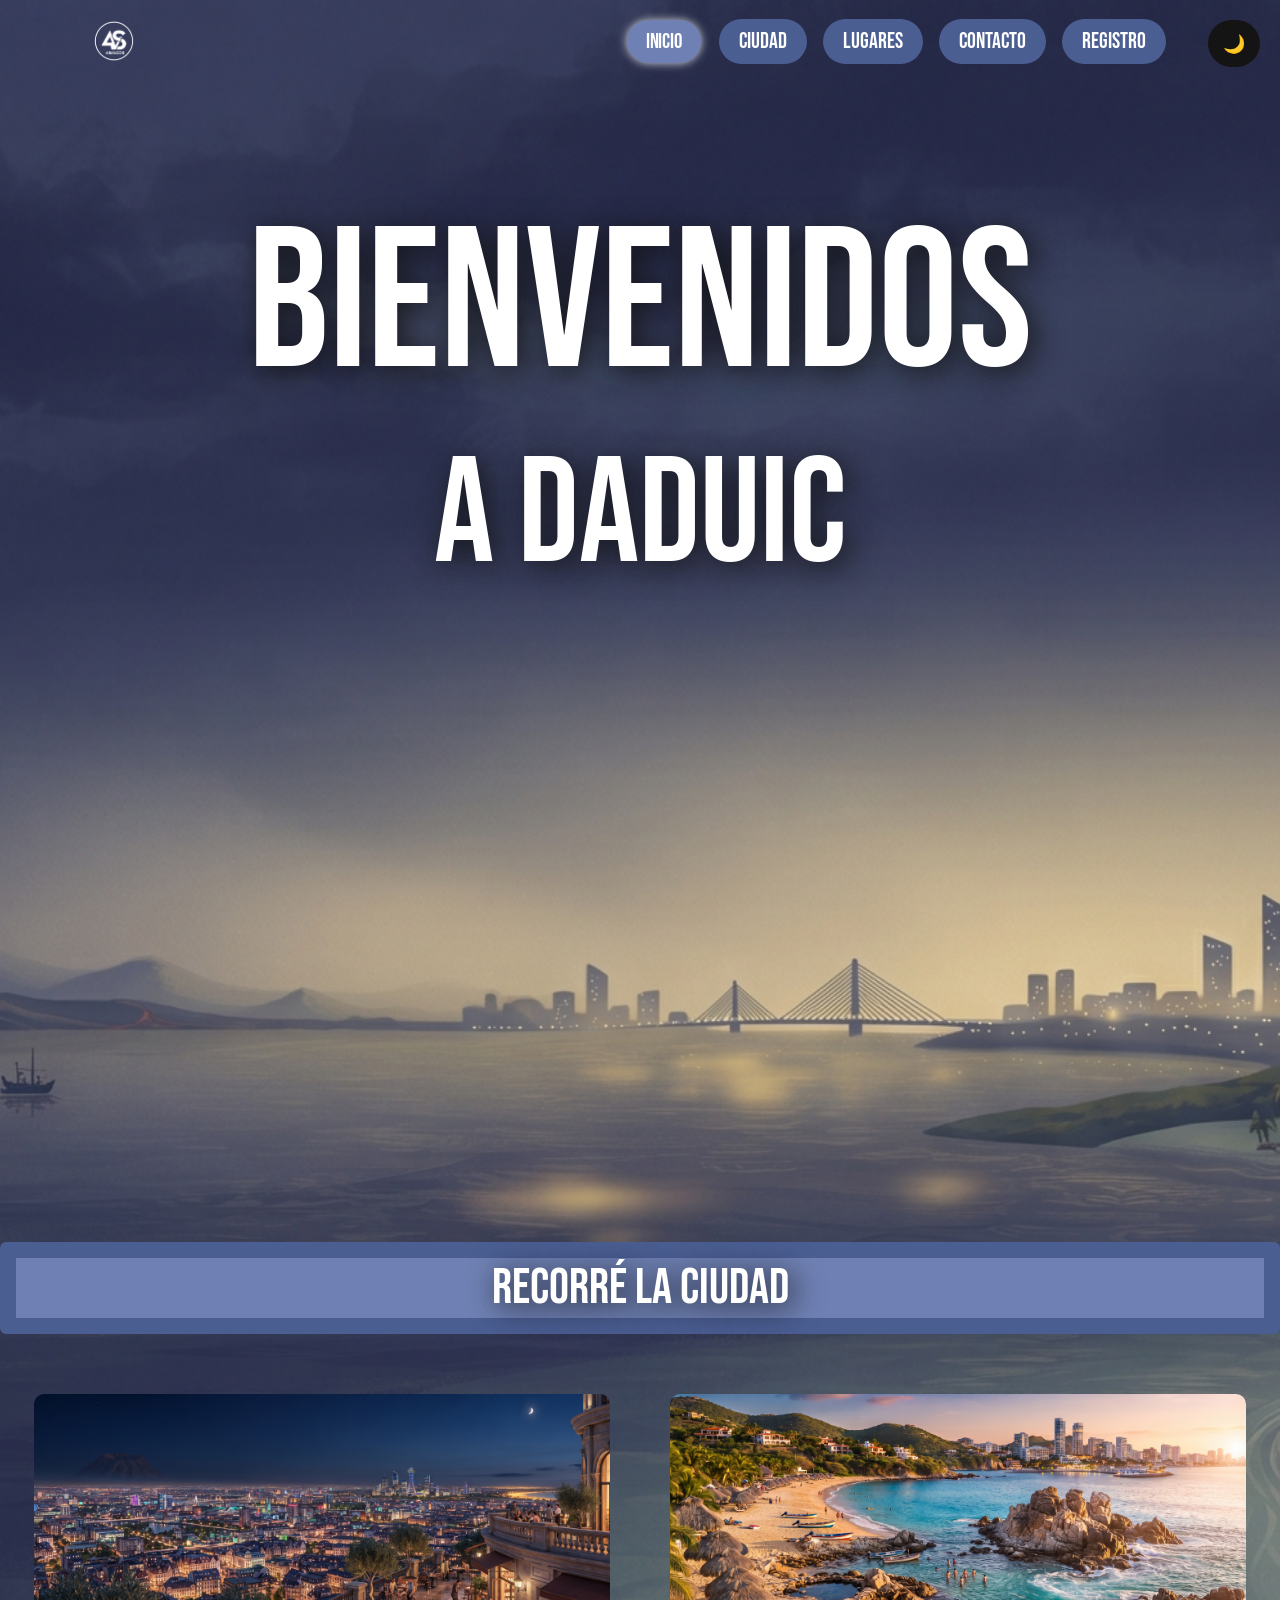
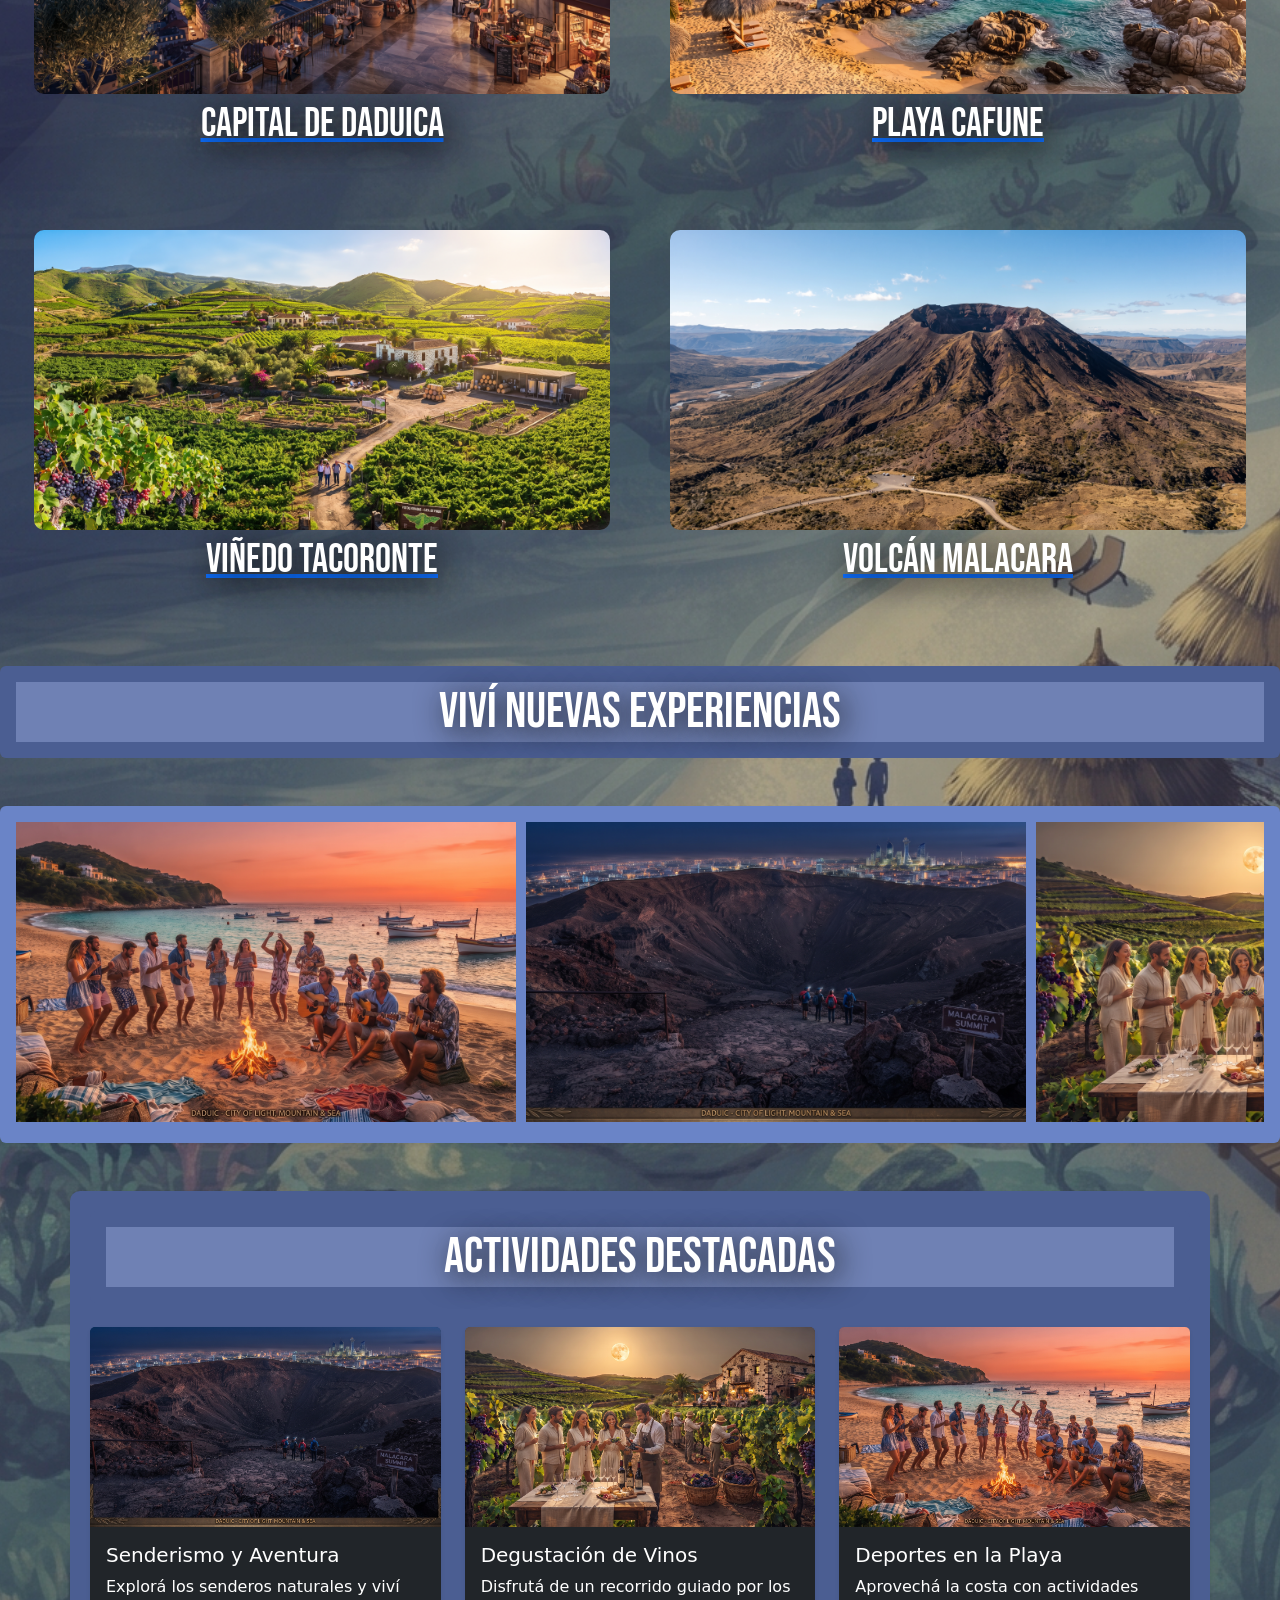
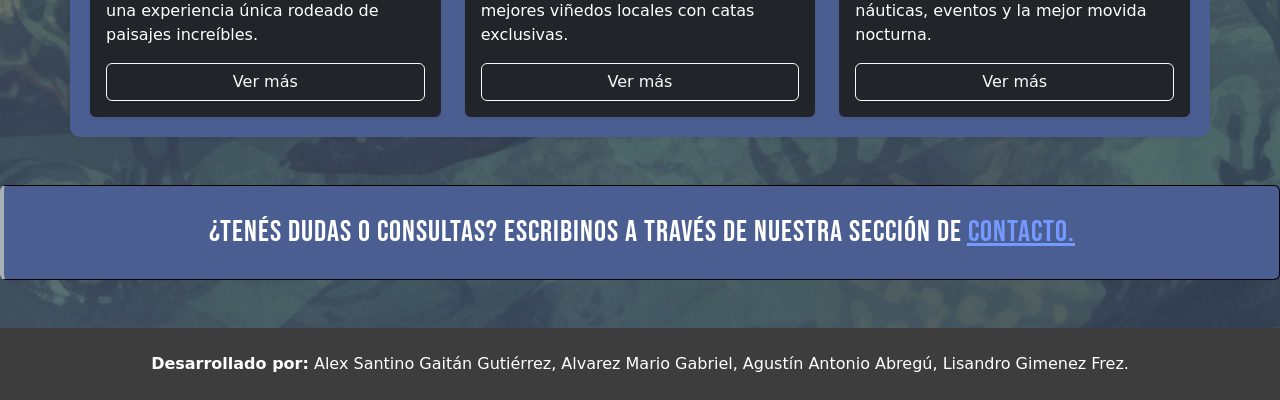
==== commit 0a4bfbb5: "cambios del nav y posicion de los videos en el estilo mobile" ====
--- a/TPGrupal_Grupo7/Index.html
+++ b/TPGrupal_Grupo7/Index.html
@@ -22,6 +22,8 @@
 <!-- Header Sticky con Navbar Bootstrap -->
     <header class="header-ciudad sticky-top">
         <div class="container text-center py-2">
+
+            
             <nav class="navbar navbar-expand-lg navbar-dark bg-transparent">
                 <div class="container-fluid">
                     <a class="navbar-brand text-uppercase m-0" href="index.html">
--- a/TPGrupal_Grupo7/css/estilos.css
+++ b/TPGrupal_Grupo7/css/estilos.css
@@ -43,8 +43,6 @@
 
 }
 
-
-
 /* ================================= */
 /* MODO OSCURO                       */
 /* ================================= */
@@ -70,51 +68,8 @@
 
 
 /* ============================================================*/
-/* PESTAÑAS DE NAVEGACION ENTRES LAS SECCIONES DE LA PAGINA    */
+/* PESTAÑAS DE NAVEGACION                                      */
 /* ============================================================*/
-
-/* Acomodar las pestañas de navegación en la parte superior izquierda del index*/
-.header-superior {
-    font-family: 'Bebas_Neue', sans-serif;
-    display: flex;
-    justify-content: space-between;
-    align-items: flex-start;
-    padding: 30px;
-}
-
-.menu-pestañas {
-    list-style-type: none;
-    margin: -10px;
-    padding: 20px;
-    display: flex;
-    gap: 30px; 
-/*Texto dentro de las pestañas*/
-    font-size: 20px;
-    background-color: var(--color-principal);
-    color: var(--color-texto);
-    padding: 8px 20px;
-    text-decoration: none;
-    border-radius: 100px;
-    font-weight: bold;
-    z-index: 4;
-}
-
-.menu-pestañas li a {
-    text-decoration: none;
-    font-weight: bold;
-    width: 100%;
-    height: 100px;
-    object-fit: cover;
-    border-radius: 100px;
-    transition: transform 0.3s ease, box-shadow 0.3s ease;
-    color: var(--color-texto);
-}
-
-.menu-pestañas li a:hover {
-    transform: scale(0.95);
-    box-shadow: 0px 0px 8px var(--color-acento);
-    
-}
 
 /*LOGO DEL GRUPO*/
 .logo-daduic {
@@ -160,8 +115,8 @@
     position: relative;
     top: -80px;
     left: 0;
-    width: 100;
-    height: 700px;
+    width: auto;
+    height: 600px;
     overflow: hidden;
     z-index: -1;
 }
@@ -214,7 +169,7 @@
 /*TEXTO ENCIMA DEL VIDEO*/
 .contenido-cabecera {
     position: absolute;
-    top: 40%;
+    top: 30%;
     left: 50%;
     transform: translate(-50%, -20%);
     text-align: center;
@@ -345,7 +300,7 @@
 /* ================================= */
 /* ESTILOS NUEVA GRILLA              */
 /* ================================= */
-
+/*Seccion grilla Lisandro*/
 .nueva-grilla{
     background-color: var(--color-principal);
     border-radius: 10px;
@@ -430,9 +385,10 @@
 
 /* ================================= */
 /* DISEÑO PARA MOVILES DEL INDEX     */ 
-/* ================================= */
+/* ================================= --------------------------------------------------------------------------------------------*/
 
 @media (max-width: 768px) {
+    
     /* Achicamos los títulos principales para que entren en celulares */
     .contenido-cabecera h1 {
         font-size: 80px !important;
@@ -440,28 +396,64 @@
     }
 
     .contenido-cabecera h2 {
-        font-size: 50px !important;
+        font-size: 28px !important;
     }
 
     .contenido-cabecera {
-        top: 35%;
+        top: 27%;
         transform: translate(-50%, -50%);
         padding: 0 10px;
+        width: 90%;
     }
 
-    /* Reducimos la altura del video inicial en celulares para que no sea molesto */
+    /* Hacemos que el menú desplegable este por encima del contenido y dentro agrego el boton del modo oscuro */
+    .navbar-collapse {
+        position: absolute;
+        top: 90%; /* Justo debajo de la barra de navegación */
+        left: 0;
+        width: 100%;
+        padding: 15px;
+        border-bottom-left-radius: 30px;
+        border-bottom-right-radius: 30px;
+        background-color: rgba(44, 58, 95, 0.7);
+        box-shadow: 10px 10px 10px 1000px rgba(0, 0, 0, 0.3);
+        z-index: 1;
+        
+        .modo-oscuro{
+        position: absolute;
+        top: 100%; /* Justo debajo de la barra de navegación */
+        left: 45%;
+        width: 13%;
+        padding: 10px;
+        box-shadow: 0 10px 20px rgba(0, 0, 0, 0.8);
+        z-index: 1000;  
+        }
+        .modo-oscuro:hover {
+        background-color: var(--color-borde);
+        color: var(--color-oscuro);
+        transform: scale(1.05);
+        box-shadow: 0px 0px 10px rgba(255, 255, 255, 0.8);
+        }
+        
+    }
+
+
+    /* Reducimos la altura del video inicial y descripcion en celulares para que no sea molesto */
     .video-inicial {
+        position: relative;
         height: 400px;
-        width: 500px;
+        width: 100% !important; 
+        max-height: 400px;
+        overflow: hidden;
+        margin-top: 0;
     }
 
     .video-descripcion {
         position: relative;
-        top: -80px;
-        right: 100px;
-        width: 125%;
+        margin-top: 1%;
+        width: 100% !important;
+        max-width: 100%;
         height: 100%;
-        overflow:visible;
         object-fit: cover;
         z-index: 3;
     }
@@ -473,9 +465,10 @@
     }
 
     .lugares-galeria a {
-        width: 90%;
+        width: 80%;
     }
 
+    /*Modo oscuro*/
     .modo-oscuro {
         top: 290px;
         right: 160px;
@@ -487,9 +480,7 @@
         font-size: 15px;
     }
 
-
-}
-
+}
 
 /*================================================================================================================================================================*/
 
